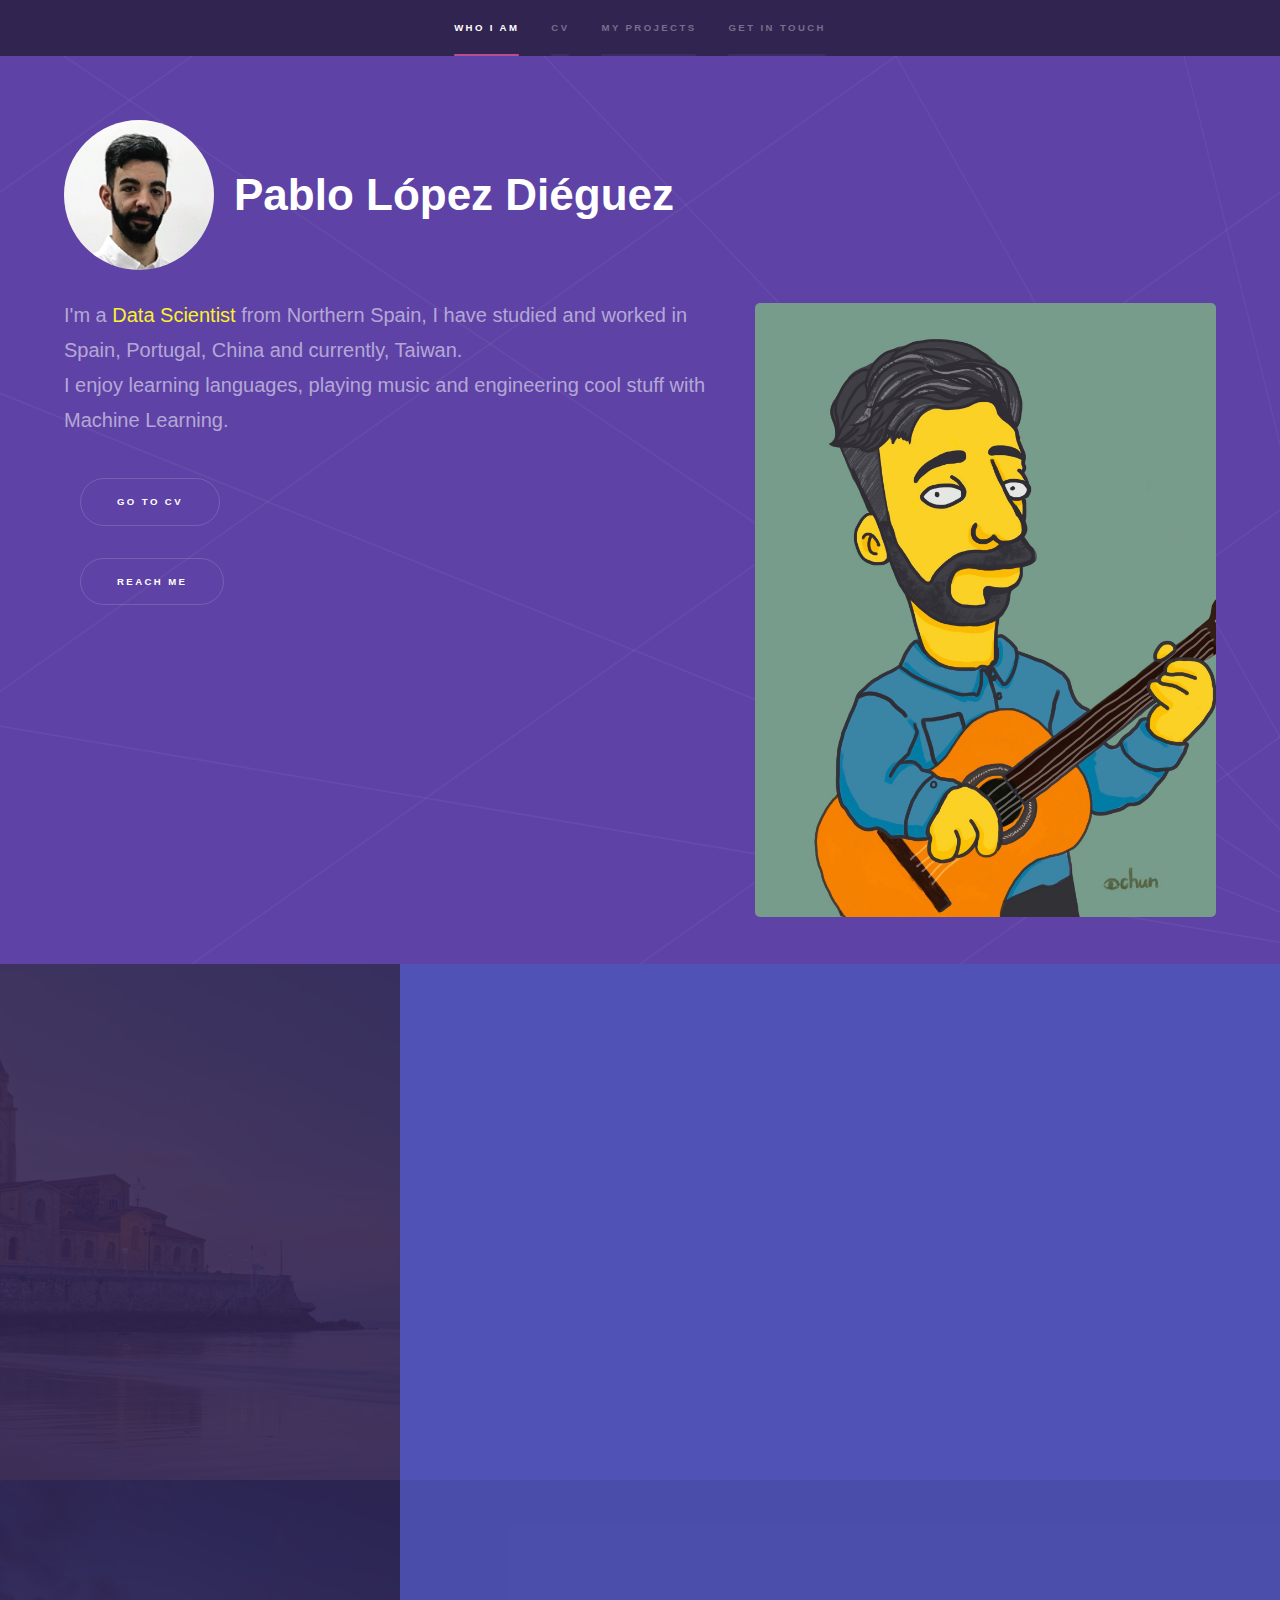
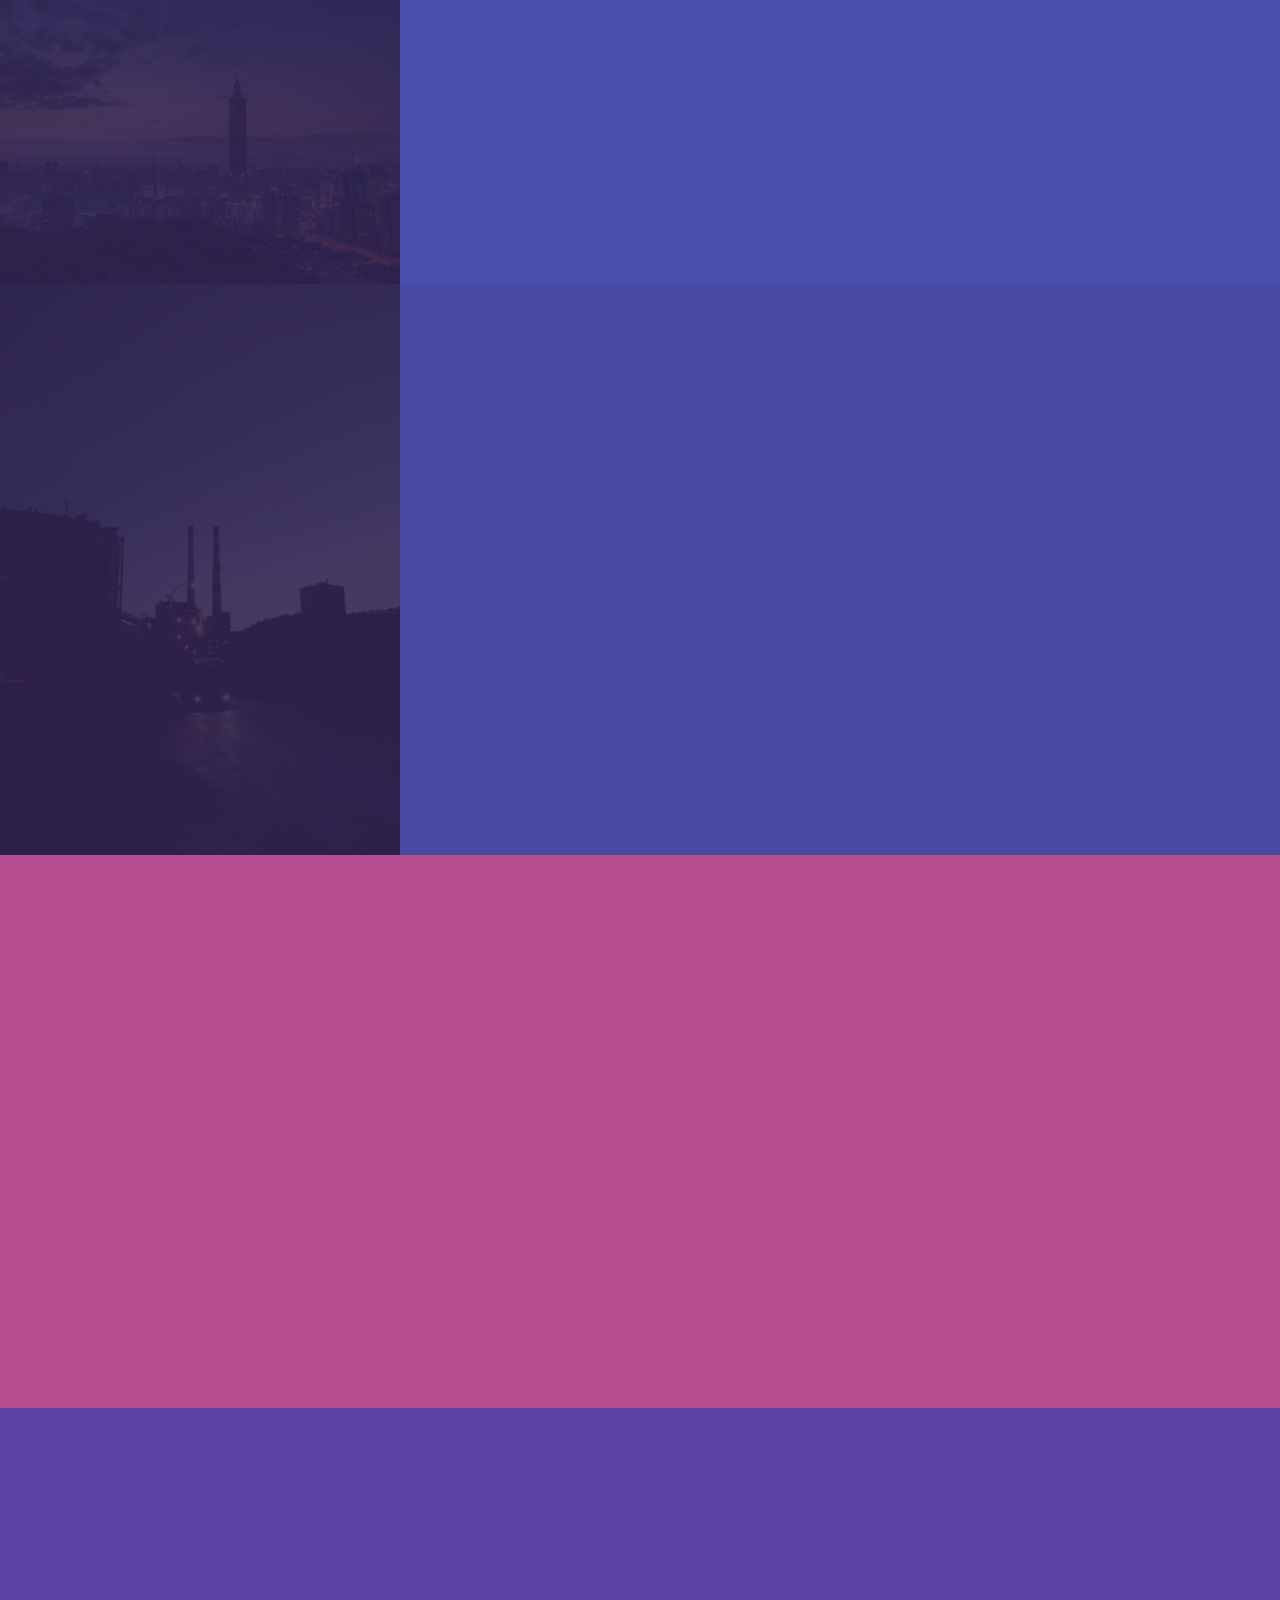
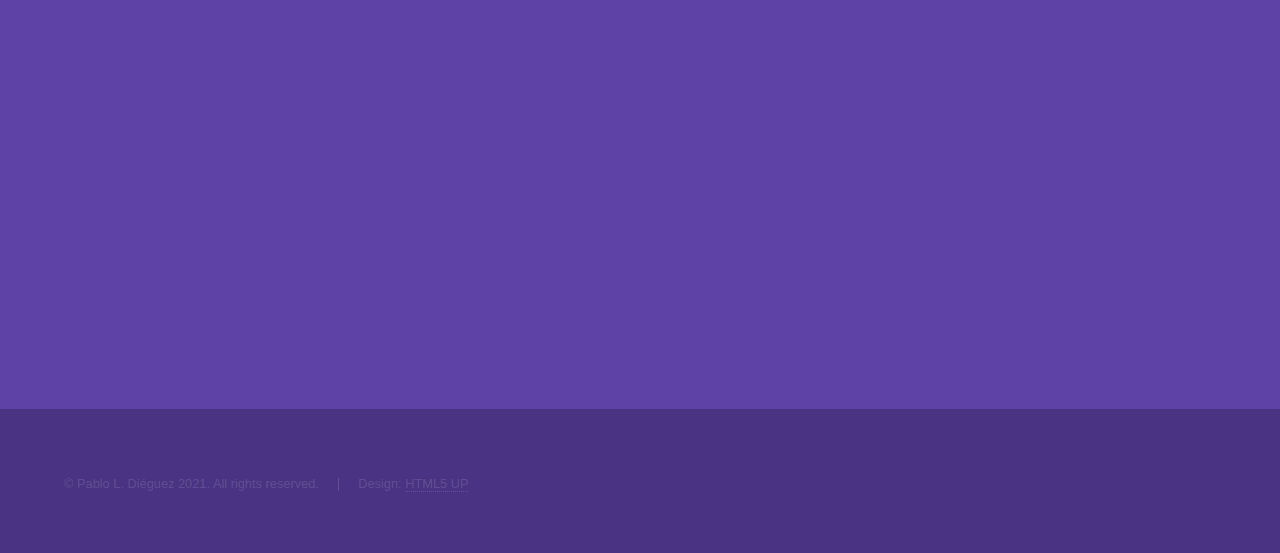
==== index.html @ 10bda2d6 "Add files via upload" ====
<!DOCTYPE HTML>
<!--
	Hyperspace by HTML5 UP
	html5up.net | @ajlkn
	Free for personal and commercial use under the CCA 3.0 license (html5up.net/license)
-->
<html>
	<head>
		<title>Pablo's website</title>
		<meta charset="utf-8" />
		<meta name="viewport" content="width=device-width, initial-scale=1, user-scalable=no" />
		<link rel="stylesheet" href="assets/css/main.css" />
		<noscript><link rel="stylesheet" href="assets/css/noscript.css" /></noscript>
	</head>
	<body class="is-preload">

		<!-- Sidebar -->
			<section id="sidebar">
				<div class="inner">
					<nav>
						<ul>
							<li><a href="#intro">Who I am</a></li>
							<li><a href="#one">CV</a></li>
							<li><a href="#two">My projects</a></li>
							<li><a href="#contactMe">Get in touch</a></li>
						</ul>
					</nav>
				</div>
			</section>

		<!-- Wrapper -->
			<div id="wrapper">

				<!-- Intro -->
					<section id="intro" class="wrapper style1 fullscreen fade-up">
						<div class="inner" vrt>
							<!--<div style="display:flex; align-items: center; justify-content: space-between;"><img class="aligncenter" src="images/profile.png"
	alt="Girl in a jacket" width="100" height="100"><h1 style="margin: 0 20px;">Pablo <br> López Diéguez</h1></div>-->
							<div style="display:flex; border-radius: 50%; align-items: center;">
								<img class="aligncenter" style="border-radius: 50%;" src="images/download.png"
									 alt="Profile photo" width="150" height="150"><h1 style="margin: 0 20px;">Pablo López Diéguez</h1>
							</div><br>
							<p><span class="image right"><img src="images/chun.jpg" alt="" width="290" /></span>I'm a <mark>Data Scientist</mark> from Northern Spain, I have studied and worked in Spain, Portugal, China and currently, Taiwan.<br> I enjoy learning languages, playing music and engineering cool stuff with Machine Learning.</p>
							<ul class="actions">
								<li><a href="#one" class="button scrolly">Go to CV</a></li>
							</ul>
							<ul class="actions">
								<li><a href="#contactMe" class="button scrolly">Reach Me</a></li>
							</ul>
						</div>
					</section>

				<!-- One -->
					<section id="one" class="wrapper style2 spotlights">
						<section>
							<a href="#" class="image"><img src="images/sanlorenzo.jpeg" alt="" data-position="center center" /></a>
							<div class="content">
								<div class="inner">
									<h2>Education</h2>
									<p>2018 - 2020 (Taiwan)<br>
									<a href="http://nthu-en.site.nthu.edu.tw/"
									style="color:rgb(251, 241, 44);">National Tsing Hua University</a>, Master of Science (MSc) in <b>Information Systems - Computer Science</b><br><br>
									2013 - 2018 (Spain)<br>
									<a href="https://www.uniovi.es/en"
									style="color:rgb(251, 241, 44);">University of Oviedo</a>, Bachelor of Science (BSc) in <b>Electronic and Automation Engineering</b><br><br>
									2015 - 2017 (China)<br>
									<a href="http://english.bit.edu.cn/"
									style="color:rgb(251, 241, 44);">Beijing Institute of Technology</a>, <b>Electronic Engineering</b>, Exchange </p>
									<ul class="actions">
										<li><a href="education.html" class="button">Learn more</a></li>
									</ul>
								</div>
							</div>
						</section>
						<section>
							<a href="#" class="image"><img src="images/taipei.jpeg" alt="" data-position="top center" /></a>
							<div class="content">
								<div class="inner">
									<h2>Work Experience</h2>
									<p>2020 - present (Taiwan)<br>
									<a href="https://www.titansoft.com/en"
									style="color:rgb(251, 241, 44);">Titansoft</a>, <b>Data Scientist</b><br><br>
									2019 - 2020 (Taiwan)<br>
									<a href="http://nthu-en.site.nthu.edu.tw/"
									style="color:rgb(251, 241, 44);">National Tsing Hua University</a>, <b>Research Data Scientist</b></p>
									<ul class="actions">
										<li><a href="working.html" class="button">Learn more</a></li>
									</ul>
								</div>
							</div>
						</section>
						<section>
							<a href="#" class="image"><img src="images/abono.jpg" alt="" data-position="25% 25%" /></a>
							<div class="content">
								<div class="inner">
									<h2>Internships</h2>
									<p>2019 · 2 months (Taiwan)<br>
									<a href="https://trinalog.com/"
									style="color:rgb(251, 241, 44);">Trinalog</a>, <b>Software Intern </b><br><br>
									2018 · 5 months (Spain)<br>
									<a href="https://corporate.arcelormittal.com/"
									style="color:rgb(251, 241, 44);">ArcelorMittal</a>, <b>Software Intern </b><br><br>
									2017 · 6 months (Spain)<br>
									<a href="https://www.edp.com/en"
									style="color:rgb(251, 241, 44);">EDP</a>, <b>Electrical Engineering Intern </b><br><br>
									2016 · 6 months (China)<br>
									<a href="https://www.mi.com/global/"
									style="color:rgb(251, 241, 44);">Xiaomi</a>, <b>Software Specialist </b></p>
									<ul class="actions">
										<li><a href="internship.html" class="button">Learn more</a></li>
									</ul>
								</div>
							</div>
						</section>
					</section>

				<!-- Two -->
					<section id="two" class="wrapper style3 fade-up">
						<div class="inner">
							<h2>What I do</h2>
							<p>I am currently a <mark_2>Data Scientist</mark_2> in the AI & ML Department at Titansoft (Taipei), a software company from Singapore.<br>
							Previously, during my studies, I have led <mark_2>Machine Learning research</mark_2> for automatic music composition at the NTHU AI Lab, and
							also participated in several side-projects.<br>
							You can check them out here:</p>
							<div class="features">
								<section>
									<span class="icon solid major fa-laptop-code"></span>
									<h3><a href="https://github.com/pablomp3">ML Projects</a></h3>
									<p>Automatic music composition, fraud detection, etc</p>
								</section>
								<section>
									<span class="icon solid major fa-users"></span>
									<h3><a href="talksandconferences.html">Talks and Conferences</a></h3>
									<p>Titansoft's Tech Days (2021),
									International Conference on Technologies and Applications of AI (2020),
									Australian Conference on HCI (2019)</p>
								</section>
								<!--<section>
									<span class="icon solid major fa-music"></span>
									<h3><a href="https://github.com/pablomp3/ML-interpolation-Master-Thesis">Variational Autoencoders for Polyphonic Music Interpolation</a></h3>
									<p>Research paper based on my Master Thesis, where I proposed a new Machine Learning method for music composition that outperforms the state-of-the-art.
										Published at the 25th <mark_2>International Conference on Technologies and Applications of Artificial Intelligence</mark_2> (TAAI 2020).</p>
								</section>
								<section>
									<span class="icon solid major fa-door-open"></span>
									<h3><a href="https://www.researchgate.net/publication/343178798_MooDoor_An_Interactive_Door_with_Emotion_Display_to_Strengthen_Social_Capital_and_Community_Resilience">
									MooDoor: An Interactive Door with Emotion Display to Strengthen Social Capital and Community Resilience</a></h3>
									<p>I co-authored a paper that was accepted to the 31st <mark_2>Australian Conference on Human-Computer-Interaction</mark_2> (OzCHI'19).</p>
								</section>
								<section>
									<span class="icon solid major fa-guitar"></span>
									<h3><a href="https://www.youtube.com/watch?v=_gIwaO_1uJA&feature=emb_title&ab_channel=Lim%C3%B3nPsicod%C3%A9lico">Sound Processor for Electric Guitar</a></h3>
									<p>My <a href="https://www.researchgate.net/publication/343163713_Sound_Processor_for_Electric_Guitar"
									style="color:rgb(56, 255, 238);">Bachelor in Electronic Engineering Thesis</a>
									consisted on the hardware development of a programmable digital effects pedal for electric guitar,
									based on Digital Signal Processing technology, and integrating the new hardware together with the software from a previous project.</p>
								</section>
								<section>
									<span class="icon solid major fa-money-bill-alt"></span>
									<h3><a href="https://github.com/pablomp3/Credit-payment/blob/master/Credit_payment.ipynb">Credit card payment</a></h3>
									<p>This mini project focus on credit card payment prediction,
									and lead to landing an interview at my current employer.
									</p>
								</section>-->
								<!--<section>
									<span class="icon solid major fa-link"></span>
									<h3>Urna quis bibendum</h3>
									<p>Phasellus convallis elit id ullam corper amet et pulvinar. Duis aliquam turpis mauris, sed ultricies erat dapibus.</p>
								</section>
								<section>
									<span class="icon major fa-gem"></span>
									<h3>Aliquam urna dapibus</h3>
									<p>Phasellus convallis elit id ullam corper amet et pulvinar. Duis aliquam turpis mauris, sed ultricies erat dapibus.</p>
								</section>-->
							</div>
						</div>
					</section>

				<!-- Three -->
					<section id="contactMe" class="wrapper style1 fade-up">
						<div class="inner">
							<h2>Get in touch</h2>
							<p>You can send me an email, check my github and connect me on LinkedIn.</p>
							<ul class="actions fit">
								<li><a href="mailto: pablo@gapp.nthu.edu.tw" class="button primary icon solid fa-envelope-open-text">pablo@gapp.nthu.edu.tw</a></li>
								<li><a href="https://www.linkedin.com/in/pablomp3" class="button icon solid fa-linkedin-in">LinkedIn</a></li>
								<li><a href="https://github.com/pablomp3" class="button icon solid fa-github">GitHub</a></li>
							</ul>

							<div class="split style1">
								<!--<section>
			<form method="post" action="#">
				<div class="fields">
					<div class="field half">
						<label for="name">Name</label>
						<input type="text" name="name" id="name" />
					</div>
					<div class="field half">
						<label for="email">Email</label>
						<input type="text" name="email" id="email" />
					</div>
					<div class="field">
						<label for="message">Message</label>
						<textarea name="message" id="message" rows="5"></textarea>
					</div>
				</div>
				<ul class="actions">
					<li><a href="" class="button submit">Send Message</a></li>
				</ul>
			</form>
		</section>-->
								<section>
									<ul class="contact">
										<!--<li>
					<h3>Address</h3>
					<span>12345 Somewhere Road #654<br />
					Nashville, TN 00000-0000<br />
					USA</span>
				</li>
				<li>
					<h3>Phone</h3>
					<span>(000) 000-0000</span>
				</li>-->
										<li>
											<h3>Email & Social</h3>
											<h3><a href="mailto: pablo@gapp.nthu.edu.tw"> <span class="fas fa-envelope-open-text"></span> pablo@gapp.nthu.edu.tw</a></h3>

											<h1><a href="https://github.com/pablomp3" class="icon brands fa-github"><span class="label">GitHub</span></a></h1>
											<h1><a href="https://www.linkedin.com/in/pablomp3" class="icon brands fa-linkedin-in"><span class="label">LinkedIn</span></a></h1>
											<ul class="icons">
												<!--<li><a href="#" class="icon brands fa-twitter"><span class="label">Twitter</span></a></li>-->
												<!--<li><a href="#" class="icon brands fa-facebook-f"><span class="label">Facebook</span></a></li>-->
												<!--<li><a href="#" class="icon brands fa-instagram"><span class="label">Instagram</span></a></li>-->
												<li><a href="https://www.linkedin.com/in/pablomp3" class="icon brands fa-linkedin-in"><span class="label">LinkedIn</span></a></li>
											</ul>
										</li>
									</ul>
								</section>
							</div>
						</div>
					</section>

			</div>

		<!-- Footer -->
			<footer id="footer" class="wrapper style1-alt">
				<div class="inner">
					<ul class="menu">
						<li>&copy; Pablo L. Diéguez 2021. All rights reserved.</li><li>Design: <a href="http://html5up.net">HTML5 UP</a></li>
					</ul>
				</div>
			</footer>

		<!-- Scripts -->
			<script src="assets/js/jquery.min.js"></script>
			<script src="assets/js/jquery.scrollex.min.js"></script>
			<script src="assets/js/jquery.scrolly.min.js"></script>
			<script src="assets/js/browser.min.js"></script>
			<script src="assets/js/breakpoints.min.js"></script>
			<script src="assets/js/util.js"></script>
			<script src="assets/js/main.js"></script>

	</body>
</html>
---- assets/css/main.css ----
@import url(fontawesome-all.min.css);

/*
	Hyperspace by HTML5 UP
	html5up.net | @ajlkn
	Free for personal and commercial use under the CCA 3.0 license (html5up.net/license)
*/

html, body, div, span, applet, object,
iframe, h1, h2, h3, h4, h5, h6, p, blockquote,
pre, a, abbr, acronym, address, big, cite,
code, del, dfn, em, img, ins, kbd, q, s, samp,
small, strike, strong, sub, sup, tt, var, b,
u, i, center, dl, dt, dd, ol, ul, li, fieldset,
form, label, legend, table, caption, tbody,
tfoot, thead, tr, th, td, article, aside,
canvas, details, embed, figure, figcaption,
footer, header, hgroup, menu, nav, output, ruby,
section, summary, time, mark, audio, video {
	margin: 0;
	padding: 0;
	border: 0;
	font-size: 100%;
	font: inherit;
	vertical-align: baseline;}

article, aside, details, figcaption, figure,
footer, header, hgroup, menu, nav, section {
	display: block;}

body {
	line-height: 1;
}

ol, ul {
	list-style: none;
}

blockquote, q {
	quotes: none;
}

	blockquote:before, blockquote:after, q:before, q:after {
		content: '';
		content: none;
	}

table {
	border-collapse: collapse;
	border-spacing: 0;
}

body {
	-webkit-text-size-adjust: none;
}

mark {
	background-color: transparent;
	color:rgb(251, 241, 44);/* inherit; */
}

mark_2 {
	background-color: transparent;
	color:rgb(102, 14, 70);/* inherit; */
	font-weight: 600;
}

input::-moz-focus-inner {
	border: 0;
	padding: 0;
}

input, select, textarea {
	-moz-appearance: none;
	-webkit-appearance: none;
	-ms-appearance: none;
	appearance: none;
}

/* Basic */

	@-ms-viewport {
		width: device-width;
	}

	body {
		-ms-overflow-style: scrollbar;
	}

	@media screen and (max-width: 480px) {

		html, body {
			min-width: 320px;
		}

	}

	html {
		box-sizing: border-box;
	}

	*, *:before, *:after {
		box-sizing: inherit;
	}

	body {
		background: #312450;
	}

		body.is-preload *, body.is-preload *:before, body.is-preload *:after {
			-moz-animation: none !important;
			-webkit-animation: none !important;
			-ms-animation: none !important;
			animation: none !important;
			-moz-transition: none !important;
			-webkit-transition: none !important;
			-ms-transition: none !important;
			transition: none !important;
		}

/* Type */

	body, input, select, textarea {
		color: rgba(255, 255, 255, 0.55);
		font-family: Arial, Helvetica, sans-serif;
		font-size: 16.5pt;
		font-weight: normal;
		line-height: 1.75;
	}

		@media screen and (max-width: 1680px) {

			body, input, select, textarea {
				font-size: 13pt;
			}

		}

		@media screen and (max-width: 1280px) {

			body, input, select, textarea {
				font-size: 12pt;
			}

		}

		@media screen and (max-width: 360px) {

			body, input, select, textarea {
				font-size: 11pt;
			}

		}

	a {
		-moz-transition: color 0.2s ease, border-bottom-color 0.2s ease;
		-webkit-transition: color 0.2s ease, border-bottom-color 0.2s ease;
		-ms-transition: color 0.2s ease, border-bottom-color 0.2s ease;
		transition: color 0.2s ease, border-bottom-color 0.2s ease;
		border-bottom: dotted 1px rgba(255, 255, 255, 0.35);
		color: inherit;
		text-decoration: none;
	}

		a:hover {
			border-bottom-color: transparent;
			color: #ffffff;
		}

	strong, b {
		color: #ffffff;
		font-weight: bold;
	}

	em, i {
		font-style: italic;
	}

	p {
		margin: 0 0 2em 0;
	}

	h1, h2, h3, h4, h5, h6 {
		color: #ffffff;
		font-weight: bold;
		line-height: 1.5;
		margin: 0 0 0.5em 0;
	}

		h1 a, h2 a, h3 a, h4 a, h5 a, h6 a {
			color: inherit;
			text-decoration: none;
		}

	h1 {
		font-size: 2.75em;
	}

		h1.major {
			margin: 0 0 1.3em 0;
			position: relative;
			padding-bottom: 0.35em;
		}

			h1.major:after {
				background-image: -moz-linear-gradient(to right, #5e42a6, #b74e91);
				background-image: -webkit-linear-gradient(to right, #5e42a6, #b74e91);
				background-image: -ms-linear-gradient(to right, #5e42a6, #b74e91);
				background-image: linear-gradient(to right, #5e42a6, #b74e91);
				-moz-transition: max-width 0.2s ease;
				-webkit-transition: max-width 0.2s ease;
				-ms-transition: max-width 0.2s ease;
				transition: max-width 0.2s ease;
				border-radius: 0.2em;
				bottom: 0;
				content: '';
				height: 0.05em;
				position: absolute;
				right: 0;
				width: 100%;
			}

	h2 {
		font-size: 1.75em;
	}

	h3 {
		font-size: 1.1em;
	}

	h4 {
		font-size: 1em;
	}

	h5 {
		font-size: 0.8em;
	}

	h6 {
		font-size: 0.6em;
	}

	@media screen and (max-width: 736px) {

		h1 {
			font-size: 2em;
		}

		h2 {
			font-size: 1.25em;
		}

		h3 {
			font-size: 1em;
		}

		h4 {
			font-size: 0.8em;
		}

		h5 {
			font-size: 0.6em;
		}

		h6 {
			font-size: 0.6em;
		}

	}

	sub {
		font-size: 0.8em;
		position: relative;
		top: 0.5em;
	}

	sup {
		font-size: 0.8em;
		position: relative;
		top: -0.5em;
	}

	blockquote {
		border-left: solid 4px rgba(255, 255, 255, 0.15);
		font-style: italic;
		margin: 0 0 2em 0;
		padding: 0.5em 0 0.5em 2em;
	}

	code {
		background: rgba(255, 255, 255, 0.05);
		border-radius: 0.25em;
		border: solid 1px rgba(255, 255, 255, 0.15);
		font-family: "Courier New", monospace;
		font-size: 0.9em;
		margin: 0 0.25em;
		padding: 0.25em 0.65em;
	}

	pre {
		-webkit-overflow-scrolling: touch;
		font-family: "Courier New", monospace;
		font-size: 0.9em;
		margin: 0 0 2em 0;
	}

		pre code {
			display: block;
			line-height: 1.75em;
			padding: 1em 1.5em;
			overflow-x: auto;
		}

	hr {
		border: 0;
		border-bottom: solid 1px rgba(255, 255, 255, 0.15);
		margin: 2em 0;
	}

		hr.major {
			margin: 3em 0;
		}

	.align-left {
		text-align: left;
	}

	.align-center {
		text-align: center;
	}

	.align-right {
		text-align: right;
	}

/* Row */

	.row {
		display: flex;
		flex-wrap: wrap;
		box-sizing: border-box;
		align-items: stretch;
	}

		.row > * {
			box-sizing: border-box;
		}

		.row.gtr-uniform > * > :last-child {
			margin-bottom: 0;
		}

		.row.aln-left {
			justify-content: flex-start;
		}

		.row.aln-center {
			justify-content: center;
		}

		.row.aln-right {
			justify-content: flex-end;
		}

		.row.aln-top {
			align-items: flex-start;
		}

		.row.aln-middle {
			align-items: center;
		}

		.row.aln-bottom {
			align-items: flex-end;
		}

		.row > .imp {
			order: -1;
		}

		.row > .col-1 {
			width: 8.33333%;
		}

		.row > .off-1 {
			margin-left: 8.33333%;
		}

		.row > .col-2 {
			width: 16.66667%;
		}

		.row > .off-2 {
			margin-left: 16.66667%;
		}

		.row > .col-3 {
			width: 25%;
		}

		.row > .off-3 {
			margin-left: 25%;
		}

		.row > .col-4 {
			width: 33.33333%;
		}

		.row > .off-4 {
			margin-left: 33.33333%;
		}

		.row > .col-5 {
			width: 41.66667%;
		}

		.row > .off-5 {
			margin-left: 41.66667%;
		}

		.row > .col-6 {
			width: 50%;
		}

		.row > .off-6 {
			margin-left: 50%;
		}

		.row > .col-7 {
			width: 58.33333%;
		}

		.row > .off-7 {
			margin-left: 58.33333%;
		}

		.row > .col-8 {
			width: 66.66667%;
		}

		.row > .off-8 {
			margin-left: 66.66667%;
		}

		.row > .col-9 {
			width: 75%;
		}

		.row > .off-9 {
			margin-left: 75%;
		}

		.row > .col-10 {
			width: 83.33333%;
		}

		.row > .off-10 {
			margin-left: 83.33333%;
		}

		.row > .col-11 {
			width: 91.66667%;
		}

		.row > .off-11 {
			margin-left: 91.66667%;
		}

		.row > .col-12 {
			width: 100%;
		}

		.row > .off-12 {
			margin-left: 100%;
		}

		.row.gtr-0 {
			margin-top: 0;
			margin-left: 0em;
		}

			.row.gtr-0 > * {
				padding: 0 0 0 0em;
			}

			.row.gtr-0.gtr-uniform {
				margin-top: 0em;
			}

				.row.gtr-0.gtr-uniform > * {
					padding-top: 0em;
				}

		.row.gtr-25 {
			margin-top: 0;
			margin-left: -0.375em;
		}

			.row.gtr-25 > * {
				padding: 0 0 0 0.375em;
			}

			.row.gtr-25.gtr-uniform {
				margin-top: -0.375em;
			}

				.row.gtr-25.gtr-uniform > * {
					padding-top: 0.375em;
				}

		.row.gtr-50 {
			margin-top: 0;
			margin-left: -0.75em;
		}

			.row.gtr-50 > * {
				padding: 0 0 0 0.75em;
			}

			.row.gtr-50.gtr-uniform {
				margin-top: -0.75em;
			}

				.row.gtr-50.gtr-uniform > * {
					padding-top: 0.75em;
				}

		.row {
			margin-top: 0;
			margin-left: -1.5em;
		}

			.row > * {
				padding: 0 0 0 1.5em;
			}

			.row.gtr-uniform {
				margin-top: -1.5em;
			}

				.row.gtr-uniform > * {
					padding-top: 1.5em;
				}

		.row.gtr-150 {
			margin-top: 0;
			margin-left: -2.25em;
		}

			.row.gtr-150 > * {
				padding: 0 0 0 2.25em;
			}

			.row.gtr-150.gtr-uniform {
				margin-top: -2.25em;
			}

				.row.gtr-150.gtr-uniform > * {
					padding-top: 2.25em;
				}

		.row.gtr-200 {
			margin-top: 0;
			margin-left: -3em;
		}

			.row.gtr-200 > * {
				padding: 0 0 0 3em;
			}

			.row.gtr-200.gtr-uniform {
				margin-top: -3em;
			}

				.row.gtr-200.gtr-uniform > * {
					padding-top: 3em;
				}

		@media screen and (max-width: 1680px) {

			.row {
				display: flex;
				flex-wrap: wrap;
				box-sizing: border-box;
				align-items: stretch;
			}

				.row > * {
					box-sizing: border-box;
				}

				.row.gtr-uniform > * > :last-child {
					margin-bottom: 0;
				}

				.row.aln-left {
					justify-content: flex-start;
				}

				.row.aln-center {
					justify-content: center;
				}

				.row.aln-right {
					justify-content: flex-end;
				}

				.row.aln-top {
					align-items: flex-start;
				}

				.row.aln-middle {
					align-items: center;
				}

				.row.aln-bottom {
					align-items: flex-end;
				}

				.row > .imp-xlarge {
					order: -1;
				}

				.row > .col-1-xlarge {
					width: 8.33333%;
				}

				.row > .off-1-xlarge {
					margin-left: 8.33333%;
				}

				.row > .col-2-xlarge {
					width: 16.66667%;
				}

				.row > .off-2-xlarge {
					margin-left: 16.66667%;
				}

				.row > .col-3-xlarge {
					width: 25%;
				}

				.row > .off-3-xlarge {
					margin-left: 25%;
				}

				.row > .col-4-xlarge {
					width: 33.33333%;
				}

				.row > .off-4-xlarge {
					margin-left: 33.33333%;
				}

				.row > .col-5-xlarge {
					width: 41.66667%;
				}

				.row > .off-5-xlarge {
					margin-left: 41.66667%;
				}

				.row > .col-6-xlarge {
					width: 50%;
				}

				.row > .off-6-xlarge {
					margin-left: 50%;
				}

				.row > .col-7-xlarge {
					width: 58.33333%;
				}

				.row > .off-7-xlarge {
					margin-left: 58.33333%;
				}

				.row > .col-8-xlarge {
					width: 66.66667%;
				}

				.row > .off-8-xlarge {
					margin-left: 66.66667%;
				}

				.row > .col-9-xlarge {
					width: 75%;
				}

				.row > .off-9-xlarge {
					margin-left: 75%;
				}

				.row > .col-10-xlarge {
					width: 83.33333%;
				}

				.row > .off-10-xlarge {
					margin-left: 83.33333%;
				}

				.row > .col-11-xlarge {
					width: 91.66667%;
				}

				.row > .off-11-xlarge {
					margin-left: 91.66667%;
				}

				.row > .col-12-xlarge {
					width: 100%;
				}

				.row > .off-12-xlarge {
					margin-left: 100%;
				}

				.row.gtr-0 {
					margin-top: 0;
					margin-left: 0em;
				}

					.row.gtr-0 > * {
						padding: 0 0 0 0em;
					}

					.row.gtr-0.gtr-uniform {
						margin-top: 0em;
					}

						.row.gtr-0.gtr-uniform > * {
							padding-top: 0em;
						}

				.row.gtr-25 {
					margin-top: 0;
					margin-left: -0.375em;
				}

					.row.gtr-25 > * {
						padding: 0 0 0 0.375em;
					}

					.row.gtr-25.gtr-uniform {
						margin-top: -0.375em;
					}

						.row.gtr-25.gtr-uniform > * {
							padding-top: 0.375em;
						}

				.row.gtr-50 {
					margin-top: 0;
					margin-left: -0.75em;
				}

					.row.gtr-50 > * {
						padding: 0 0 0 0.75em;
					}

					.row.gtr-50.gtr-uniform {
						margin-top: -0.75em;
					}

						.row.gtr-50.gtr-uniform > * {
							padding-top: 0.75em;
						}

				.row {
					margin-top: 0;
					margin-left: -1.5em;
				}

					.row > * {
						padding: 0 0 0 1.5em;
					}

					.row.gtr-uniform {
						margin-top: -1.5em;
					}

						.row.gtr-uniform > * {
							padding-top: 1.5em;
						}

				.row.gtr-150 {
					margin-top: 0;
					margin-left: -2.25em;
				}

					.row.gtr-150 > * {
						padding: 0 0 0 2.25em;
					}

					.row.gtr-150.gtr-uniform {
						margin-top: -2.25em;
					}

						.row.gtr-150.gtr-uniform > * {
							padding-top: 2.25em;
						}

				.row.gtr-200 {
					margin-top: 0;
					margin-left: -3em;
				}

					.row.gtr-200 > * {
						padding: 0 0 0 3em;
					}

					.row.gtr-200.gtr-uniform {
						margin-top: -3em;
					}

						.row.gtr-200.gtr-uniform > * {
							padding-top: 3em;
						}

		}

		@media screen and (max-width: 1280px) {

			.row {
				display: flex;
				flex-wrap: wrap;
				box-sizing: border-box;
				align-items: stretch;
			}

				.row > * {
					box-sizing: border-box;
				}

				.row.gtr-uniform > * > :last-child {
					margin-bottom: 0;
				}

				.row.aln-left {
					justify-content: flex-start;
				}

				.row.aln-center {
					justify-content: center;
				}

				.row.aln-right {
					justify-content: flex-end;
				}

				.row.aln-top {
					align-items: flex-start;
				}

				.row.aln-middle {
					align-items: center;
				}

				.row.aln-bottom {
					align-items: flex-end;
				}

				.row > .imp-large {
					order: -1;
				}

				.row > .col-1-large {
					width: 8.33333%;
				}

				.row > .off-1-large {
					margin-left: 8.33333%;
				}

				.row > .col-2-large {
					width: 16.66667%;
				}

				.row > .off-2-large {
					margin-left: 16.66667%;
				}

				.row > .col-3-large {
					width: 25%;
				}

				.row > .off-3-large {
					margin-left: 25%;
				}

				.row > .col-4-large {
					width: 33.33333%;
				}

				.row > .off-4-large {
					margin-left: 33.33333%;
				}

				.row > .col-5-large {
					width: 41.66667%;
				}

				.row > .off-5-large {
					margin-left: 41.66667%;
				}

				.row > .col-6-large {
					width: 50%;
				}

				.row > .off-6-large {
					margin-left: 50%;
				}

				.row > .col-7-large {
					width: 58.33333%;
				}

				.row > .off-7-large {
					margin-left: 58.33333%;
				}

				.row > .col-8-large {
					width: 66.66667%;
				}

				.row > .off-8-large {
					margin-left: 66.66667%;
				}

				.row > .col-9-large {
					width: 75%;
				}

				.row > .off-9-large {
					margin-left: 75%;
				}

				.row > .col-10-large {
					width: 83.33333%;
				}

				.row > .off-10-large {
					margin-left: 83.33333%;
				}

				.row > .col-11-large {
					width: 91.66667%;
				}

				.row > .off-11-large {
					margin-left: 91.66667%;
				}

				.row > .col-12-large {
					width: 100%;
				}

				.row > .off-12-large {
					margin-left: 100%;
				}

				.row.gtr-0 {
					margin-top: 0;
					margin-left: 0em;
				}

					.row.gtr-0 > * {
						padding: 0 0 0 0em;
					}

					.row.gtr-0.gtr-uniform {
						margin-top: 0em;
					}

						.row.gtr-0.gtr-uniform > * {
							padding-top: 0em;
						}

				.row.gtr-25 {
					margin-top: 0;
					margin-left: -0.375em;
				}

					.row.gtr-25 > * {
						padding: 0 0 0 0.375em;
					}

					.row.gtr-25.gtr-uniform {
						margin-top: -0.375em;
					}

						.row.gtr-25.gtr-uniform > * {
							padding-top: 0.375em;
						}

				.row.gtr-50 {
					margin-top: 0;
					margin-left: -0.75em;
				}

					.row.gtr-50 > * {
						padding: 0 0 0 0.75em;
					}

					.row.gtr-50.gtr-uniform {
						margin-top: -0.75em;
					}

						.row.gtr-50.gtr-uniform > * {
							padding-top: 0.75em;
						}

				.row {
					margin-top: 0;
					margin-left: -1.5em;
				}

					.row > * {
						padding: 0 0 0 1.5em;
					}

					.row.gtr-uniform {
						margin-top: -1.5em;
					}

						.row.gtr-uniform > * {
							padding-top: 1.5em;
						}

				.row.gtr-150 {
					margin-top: 0;
					margin-left: -2.25em;
				}

					.row.gtr-150 > * {
						padding: 0 0 0 2.25em;
					}

					.row.gtr-150.gtr-uniform {
						margin-top: -2.25em;
					}

						.row.gtr-150.gtr-uniform > * {
							padding-top: 2.25em;
						}

				.row.gtr-200 {
					margin-top: 0;
					margin-left: -3em;
				}

					.row.gtr-200 > * {
						padding: 0 0 0 3em;
					}

					.row.gtr-200.gtr-uniform {
						margin-top: -3em;
					}

						.row.gtr-200.gtr-uniform > * {
							padding-top: 3em;
						}

		}

		@media screen and (max-width: 980px) {

			.row {
				display: flex;
				flex-wrap: wrap;
				box-sizing: border-box;
				align-items: stretch;
			}

				.row > * {
					box-sizing: border-box;
				}

				.row.gtr-uniform > * > :last-child {
					margin-bottom: 0;
				}

				.row.aln-left {
					justify-content: flex-start;
				}

				.row.aln-center {
					justify-content: center;
				}

				.row.aln-right {
					justify-content: flex-end;
				}

				.row.aln-top {
					align-items: flex-start;
				}

				.row.aln-middle {
					align-items: center;
				}

				.row.aln-bottom {
					align-items: flex-end;
				}

				.row > .imp-medium {
					order: -1;
				}

				.row > .col-1-medium {
					width: 8.33333%;
				}

				.row > .off-1-medium {
					margin-left: 8.33333%;
				}

				.row > .col-2-medium {
					width: 16.66667%;
				}

				.row > .off-2-medium {
					margin-left: 16.66667%;
				}

				.row > .col-3-medium {
					width: 25%;
				}

				.row > .off-3-medium {
					margin-left: 25%;
				}

				.row > .col-4-medium {
					width: 33.33333%;
				}

				.row > .off-4-medium {
					margin-left: 33.33333%;
				}

				.row > .col-5-medium {
					width: 41.66667%;
				}

				.row > .off-5-medium {
					margin-left: 41.66667%;
				}

				.row > .col-6-medium {
					width: 50%;
				}

				.row > .off-6-medium {
					margin-left: 50%;
				}

				.row > .col-7-medium {
					width: 58.33333%;
				}

				.row > .off-7-medium {
					margin-left: 58.33333%;
				}

				.row > .col-8-medium {
					width: 66.66667%;
				}

				.row > .off-8-medium {
					margin-left: 66.66667%;
				}

				.row > .col-9-medium {
					width: 75%;
				}

				.row > .off-9-medium {
					margin-left: 75%;
				}

				.row > .col-10-medium {
					width: 83.33333%;
				}

				.row > .off-10-medium {
					margin-left: 83.33333%;
				}

				.row > .col-11-medium {
					width: 91.66667%;
				}

				.row > .off-11-medium {
					margin-left: 91.66667%;
				}

				.row > .col-12-medium {
					width: 100%;
				}

				.row > .off-12-medium {
					margin-left: 100%;
				}

				.row.gtr-0 {
					margin-top: 0;
					margin-left: 0em;
				}

					.row.gtr-0 > * {
						padding: 0 0 0 0em;
					}

					.row.gtr-0.gtr-uniform {
						margin-top: 0em;
					}

						.row.gtr-0.gtr-uniform > * {
							padding-top: 0em;
						}

				.row.gtr-25 {
					margin-top: 0;
					margin-left: -0.375em;
				}

					.row.gtr-25 > * {
						padding: 0 0 0 0.375em;
					}

					.row.gtr-25.gtr-uniform {
						margin-top: -0.375em;
					}

						.row.gtr-25.gtr-uniform > * {
							padding-top: 0.375em;
						}

				.row.gtr-50 {
					margin-top: 0;
					margin-left: -0.75em;
				}

					.row.gtr-50 > * {
						padding: 0 0 0 0.75em;
					}

					.row.gtr-50.gtr-uniform {
						margin-top: -0.75em;
					}

						.row.gtr-50.gtr-uniform > * {
							padding-top: 0.75em;
						}

				.row {
					margin-top: 0;
					margin-left: -1.5em;
				}

					.row > * {
						padding: 0 0 0 1.5em;
					}

					.row.gtr-uniform {
						margin-top: -1.5em;
					}

						.row.gtr-uniform > * {
							padding-top: 1.5em;
						}

				.row.gtr-150 {
					margin-top: 0;
					margin-left: -2.25em;
				}

					.row.gtr-150 > * {
						padding: 0 0 0 2.25em;
					}

					.row.gtr-150.gtr-uniform {
						margin-top: -2.25em;
					}

						.row.gtr-150.gtr-uniform > * {
							padding-top: 2.25em;
						}

				.row.gtr-200 {
					margin-top: 0;
					margin-left: -3em;
				}

					.row.gtr-200 > * {
						padding: 0 0 0 3em;
					}

					.row.gtr-200.gtr-uniform {
						margin-top: -3em;
					}

						.row.gtr-200.gtr-uniform > * {
							padding-top: 3em;
						}

		}

		@media screen and (max-width: 736px) {

			.row {
				display: flex;
				flex-wrap: wrap;
				box-sizing: border-box;
				align-items: stretch;
			}

				.row > * {
					box-sizing: border-box;
				}

				.row.gtr-uniform > * > :last-child {
					margin-bottom: 0;
				}

				.row.aln-left {
					justify-content: flex-start;
				}

				.row.aln-center {
					justify-content: center;
				}

				.row.aln-right {
					justify-content: flex-end;
				}

				.row.aln-top {
					align-items: flex-start;
				}

				.row.aln-middle {
					align-items: center;
				}

				.row.aln-bottom {
					align-items: flex-end;
				}

				.row > .imp-small {
					order: -1;
				}

				.row > .col-1-small {
					width: 8.33333%;
				}

				.row > .off-1-small {
					margin-left: 8.33333%;
				}

				.row > .col-2-small {
					width: 16.66667%;
				}

				.row > .off-2-small {
					margin-left: 16.66667%;
				}

				.row > .col-3-small {
					width: 25%;
				}

				.row > .off-3-small {
					margin-left: 25%;
				}

				.row > .col-4-small {
					width: 33.33333%;
				}

				.row > .off-4-small {
					margin-left: 33.33333%;
				}

				.row > .col-5-small {
					width: 41.66667%;
				}

				.row > .off-5-small {
					margin-left: 41.66667%;
				}

				.row > .col-6-small {
					width: 50%;
				}

				.row > .off-6-small {
					margin-left: 50%;
				}

				.row > .col-7-small {
					width: 58.33333%;
				}

				.row > .off-7-small {
					margin-left: 58.33333%;
				}

				.row > .col-8-small {
					width: 66.66667%;
				}

				.row > .off-8-small {
					margin-left: 66.66667%;
				}

				.row > .col-9-small {
					width: 75%;
				}

				.row > .off-9-small {
					margin-left: 75%;
				}

				.row > .col-10-small {
					width: 83.33333%;
				}

				.row > .off-10-small {
					margin-left: 83.33333%;
				}

				.row > .col-11-small {
					width: 91.66667%;
				}

				.row > .off-11-small {
					margin-left: 91.66667%;
				}

				.row > .col-12-small {
					width: 100%;
				}

				.row > .off-12-small {
					margin-left: 100%;
				}

				.row.gtr-0 {
					margin-top: 0;
					margin-left: 0em;
				}

					.row.gtr-0 > * {
						padding: 0 0 0 0em;
					}

					.row.gtr-0.gtr-uniform {
						margin-top: 0em;
					}

						.row.gtr-0.gtr-uniform > * {
							padding-top: 0em;
						}

				.row.gtr-25 {
					margin-top: 0;
					margin-left: -0.375em;
				}

					.row.gtr-25 > * {
						padding: 0 0 0 0.375em;
					}

					.row.gtr-25.gtr-uniform {
						margin-top: -0.375em;
					}

						.row.gtr-25.gtr-uniform > * {
							padding-top: 0.375em;
						}

				.row.gtr-50 {
					margin-top: 0;
					margin-left: -0.75em;
				}

					.row.gtr-50 > * {
						padding: 0 0 0 0.75em;
					}

					.row.gtr-50.gtr-uniform {
						margin-top: -0.75em;
					}

						.row.gtr-50.gtr-uniform > * {
							padding-top: 0.75em;
						}

				.row {
					margin-top: 0;
					margin-left: -1.5em;
				}

					.row > * {
						padding: 0 0 0 1.5em;
					}

					.row.gtr-uniform {
						margin-top: -1.5em;
					}

						.row.gtr-uniform > * {
							padding-top: 1.5em;
						}

				.row.gtr-150 {
					margin-top: 0;
					margin-left: -2.25em;
				}

					.row.gtr-150 > * {
						padding: 0 0 0 2.25em;
					}

					.row.gtr-150.gtr-uniform {
						margin-top: -2.25em;
					}

						.row.gtr-150.gtr-uniform > * {
							padding-top: 2.25em;
						}

				.row.gtr-200 {
					margin-top: 0;
					margin-left: -3em;
				}

					.row.gtr-200 > * {
						padding: 0 0 0 3em;
					}

					.row.gtr-200.gtr-uniform {
						margin-top: -3em;
					}

						.row.gtr-200.gtr-uniform > * {
							padding-top: 3em;
						}

		}

		@media screen and (max-width: 480px) {

			.row {
				display: flex;
				flex-wrap: wrap;
				box-sizing: border-box;
				align-items: stretch;
			}

				.row > * {
					box-sizing: border-box;
				}

				.row.gtr-uniform > * > :last-child {
					margin-bottom: 0;
				}

				.row.aln-left {
					justify-content: flex-start;
				}

				.row.aln-center {
					justify-content: center;
				}

				.row.aln-right {
					justify-content: flex-end;
				}

				.row.aln-top {
					align-items: flex-start;
				}

				.row.aln-middle {
					align-items: center;
				}

				.row.aln-bottom {
					align-items: flex-end;
				}

				.row > .imp-xsmall {
					order: -1;
				}

				.row > .col-1-xsmall {
					width: 8.33333%;
				}

				.row > .off-1-xsmall {
					margin-left: 8.33333%;
				}

				.row > .col-2-xsmall {
					width: 16.66667%;
				}

				.row > .off-2-xsmall {
					margin-left: 16.66667%;
				}

				.row > .col-3-xsmall {
					width: 25%;
				}

				.row > .off-3-xsmall {
					margin-left: 25%;
				}

				.row > .col-4-xsmall {
					width: 33.33333%;
				}

				.row > .off-4-xsmall {
					margin-left: 33.33333%;
				}

				.row > .col-5-xsmall {
					width: 41.66667%;
				}

				.row > .off-5-xsmall {
					margin-left: 41.66667%;
				}

				.row > .col-6-xsmall {
					width: 50%;
				}

				.row > .off-6-xsmall {
					margin-left: 50%;
				}

				.row > .col-7-xsmall {
					width: 58.33333%;
				}

				.row > .off-7-xsmall {
					margin-left: 58.33333%;
				}

				.row > .col-8-xsmall {
					width: 66.66667%;
				}

				.row > .off-8-xsmall {
					margin-left: 66.66667%;
				}

				.row > .col-9-xsmall {
					width: 75%;
				}

				.row > .off-9-xsmall {
					margin-left: 75%;
				}

				.row > .col-10-xsmall {
					width: 83.33333%;
				}

				.row > .off-10-xsmall {
					margin-left: 83.33333%;
				}

				.row > .col-11-xsmall {
					width: 91.66667%;
				}

				.row > .off-11-xsmall {
					margin-left: 91.66667%;
				}

				.row > .col-12-xsmall {
					width: 100%;
				}

				.row > .off-12-xsmall {
					margin-left: 100%;
				}

				.row.gtr-0 {
					margin-top: 0;
					margin-left: 0em;
				}

					.row.gtr-0 > * {
						padding: 0 0 0 0em;
					}

					.row.gtr-0.gtr-uniform {
						margin-top: 0em;
					}

						.row.gtr-0.gtr-uniform > * {
							padding-top: 0em;
						}

				.row.gtr-25 {
					margin-top: 0;
					margin-left: -0.375em;
				}

					.row.gtr-25 > * {
						padding: 0 0 0 0.375em;
					}

					.row.gtr-25.gtr-uniform {
						margin-top: -0.375em;
					}

						.row.gtr-25.gtr-uniform > * {
							padding-top: 0.375em;
						}

				.row.gtr-50 {
					margin-top: 0;
					margin-left: -0.75em;
				}

					.row.gtr-50 > * {
						padding: 0 0 0 0.75em;
					}

					.row.gtr-50.gtr-uniform {
						margin-top: -0.75em;
					}

						.row.gtr-50.gtr-uniform > * {
							padding-top: 0.75em;
						}

				.row {
					margin-top: 0;
					margin-left: -1.5em;
				}

					.row > * {
						padding: 0 0 0 1.5em;
					}

					.row.gtr-uniform {
						margin-top: -1.5em;
					}

						.row.gtr-uniform > * {
							padding-top: 1.5em;
						}

				.row.gtr-150 {
					margin-top: 0;
					margin-left: -2.25em;
				}

					.row.gtr-150 > * {
						padding: 0 0 0 2.25em;
					}

					.row.gtr-150.gtr-uniform {
						margin-top: -2.25em;
					}

						.row.gtr-150.gtr-uniform > * {
							padding-top: 2.25em;
						}

				.row.gtr-200 {
					margin-top: 0;
					margin-left: -3em;
				}

					.row.gtr-200 > * {
						padding: 0 0 0 3em;
					}

					.row.gtr-200.gtr-uniform {
						margin-top: -3em;
					}

						.row.gtr-200.gtr-uniform > * {
							padding-top: 3em;
						}

		}

/* Box */

	.box {
		border-radius: 0.25em;
		border: solid 1px rgba(255, 255, 255, 0.15);
		margin-bottom: 2em;
		padding: 1.5em;
	}

		.box > :last-child,
		.box > :last-child > :last-child,
		.box > :last-child > :last-child > :last-child {
			margin-bottom: 0;
		}

		.box.alt {
			border: 0;
			border-radius: 0;
			padding: 0;
		}

/* Button */

	input[type="submit"],
	input[type="reset"],
	input[type="button"],
	button,
	.button {
		-moz-appearance: none;
		-webkit-appearance: none;
		-ms-appearance: none;
		appearance: none;
		-moz-transition: border-color 0.2s ease;
		-webkit-transition: border-color 0.2s ease;
		-ms-transition: border-color 0.2s ease;
		transition: border-color 0.2s ease;
		background-color: transparent;
		border: solid 1px !important;
		border-color: rgba(255, 255, 255, 0.15) !important;
		border-radius: 3em;
		color: #ffffff !important;
		cursor: pointer;
		display: inline-block;
		font-size: 0.6em;
		font-weight: bold;
		height: calc(4.75em + 2px);
		letter-spacing: 0.25em;
		line-height: 4.75em;
		outline: 0;
		padding: 0 3.75em;
		position: relative;
		text-align: center;
		text-decoration: none;
		text-transform: uppercase;
		white-space: nowrap;
	}

		input[type="submit"]:after,
		input[type="reset"]:after,
		input[type="button"]:after,
		button:after,
		.button:after {
			-moz-transform: scale(0.25);
			-webkit-transform: scale(0.25);
			-ms-transform: scale(0.25);
			transform: scale(0.25);
			pointer-events: none;
			-moz-transition: opacity 0.2s ease, -moz-transform 0.2s ease;
			-webkit-transition: opacity 0.2s ease, -webkit-transform 0.2s ease;
			-ms-transition: opacity 0.2s ease, -ms-transform 0.2s ease;
			transition: opacity 0.2s ease, transform 0.2s ease;
			background: #ffffff;
			border-radius: 3em;
			content: '';
			height: 100%;
			left: 0;
			opacity: 0;
			position: absolute;
			top: 0;
			width: 100%;
		}

		input[type="submit"].icon:before,
		input[type="reset"].icon:before,
		input[type="button"].icon:before,
		button.icon:before,
		.button.icon:before {
			margin-right: 0.75em;
		}

		input[type="submit"].fit,
		input[type="reset"].fit,
		input[type="button"].fit,
		button.fit,
		.button.fit {
			width: 100%;
		}

		input[type="submit"].small,
		input[type="reset"].small,
		input[type="button"].small,
		button.small,
		.button.small {
			font-size: 0.4em;
		}

		input[type="submit"].large,
		input[type="reset"].large,
		input[type="button"].large,
		button.large,
		.button.large {
			font-size: 0.8em;
		}

		input[type="submit"].primary,
		input[type="reset"].primary,
		input[type="button"].primary,
		button.primary,
		.button.primary {
			background-color: #ffffff;
			color: #312450 !important;
		}

			input[type="submit"].primary:after,
			input[type="reset"].primary:after,
			input[type="button"].primary:after,
			button.primary:after,
			.button.primary:after {
				display: none;
			}

		input[type="submit"].disabled, input[type="submit"]:disabled,
		input[type="reset"].disabled,
		input[type="reset"]:disabled,
		input[type="button"].disabled,
		input[type="button"]:disabled,
		button.disabled,
		button:disabled,
		.button.disabled,
		.button:disabled {
			cursor: default;
			opacity: 0.5;
			pointer-events: none;
		}

		input[type="submit"]:hover,
		input[type="reset"]:hover,
		input[type="button"]:hover,
		button:hover,
		.button:hover {
			border-color: rgba(255, 255, 255, 0.55) !important;
		}

			input[type="submit"]:hover:after,
			input[type="reset"]:hover:after,
			input[type="button"]:hover:after,
			button:hover:after,
			.button:hover:after {
				opacity: 0.05;
				-moz-transform: scale(1);
				-webkit-transform: scale(1);
				-ms-transform: scale(1);
				transform: scale(1);
			}

			input[type="submit"]:hover:active,
			input[type="reset"]:hover:active,
			input[type="button"]:hover:active,
			button:hover:active,
			.button:hover:active {
				border-color: #ffffff !important;
			}

				input[type="submit"]:hover:active:after,
				input[type="reset"]:hover:active:after,
				input[type="button"]:hover:active:after,
				button:hover:active:after,
				.button:hover:active:after {
					opacity: 0.1;
				}

/* Features */

	.features {
		display: -moz-flex;
		display: -webkit-flex;
		display: -ms-flex;
		display: flex;
		-moz-flex-wrap: wrap;
		-webkit-flex-wrap: wrap;
		-ms-flex-wrap: wrap;
		flex-wrap: wrap;
		border-radius: 0.25em;
		border: solid 1px rgba(255, 255, 255, 0.15);
		background: rgba(255, 255, 255, 0.05);
		margin: 0 0 2em 0;
	}

		.features section {
			padding: 3.5em 3em 1em 7em ;
			width: 50%;
			border-top: solid 1px rgba(255, 255, 255, 0.15);
			position: relative;
		}

			.features section:nth-child(-n + 2) {
				border-top-width: 0;
			}

			.features section:nth-child(2n) {
				border-left: solid 1px rgba(255, 255, 255, 0.15);
			}

			.features section .icon {
				-moz-transition: opacity 0.5s ease, -moz-transform 0.5s ease;
				-webkit-transition: opacity 0.5s ease, -webkit-transform 0.5s ease;
				-ms-transition: opacity 0.5s ease, -ms-transform 0.5s ease;
				transition: opacity 0.5s ease, transform 0.5s ease;
				-moz-transition-delay: 1s;
				-webkit-transition-delay: 1s;
				-ms-transition-delay: 1s;
				transition-delay: 1s;
				-moz-transform: scale(1);
				-webkit-transform: scale(1);
				-ms-transform: scale(1);
				transform: scale(1);
				position: absolute;
				left: 3em;
				top: 3em;
				opacity: 1;
			}

			.features section:nth-child(1) .icon {
				-moz-transition-delay: 0.15s;
				-webkit-transition-delay: 0.15s;
				-ms-transition-delay: 0.15s;
				transition-delay: 0.15s;
			}

			.features section:nth-child(2) .icon {
				-moz-transition-delay: 0.3s;
				-webkit-transition-delay: 0.3s;
				-ms-transition-delay: 0.3s;
				transition-delay: 0.3s;
			}

			.features section:nth-child(3) .icon {
				-moz-transition-delay: 0.45s;
				-webkit-transition-delay: 0.45s;
				-ms-transition-delay: 0.45s;
				transition-delay: 0.45s;
			}

			.features section:nth-child(4) .icon {
				-moz-transition-delay: 0.6s;
				-webkit-transition-delay: 0.6s;
				-ms-transition-delay: 0.6s;
				transition-delay: 0.6s;
			}

			.features section:nth-child(5) .icon {
				-moz-transition-delay: 0.75s;
				-webkit-transition-delay: 0.75s;
				-ms-transition-delay: 0.75s;
				transition-delay: 0.75s;
			}

			.features section:nth-child(6) .icon {
				-moz-transition-delay: 0.9s;
				-webkit-transition-delay: 0.9s;
				-ms-transition-delay: 0.9s;
				transition-delay: 0.9s;
			}

			.features section:nth-child(7) .icon {
				-moz-transition-delay: 1.05s;
				-webkit-transition-delay: 1.05s;
				-ms-transition-delay: 1.05s;
				transition-delay: 1.05s;
			}

			.features section:nth-child(8) .icon {
				-moz-transition-delay: 1.2s;
				-webkit-transition-delay: 1.2s;
				-ms-transition-delay: 1.2s;
				transition-delay: 1.2s;
			}

			.features section:nth-child(9) .icon {
				-moz-transition-delay: 1.35s;
				-webkit-transition-delay: 1.35s;
				-ms-transition-delay: 1.35s;
				transition-delay: 1.35s;
			}

			.features section:nth-child(10) .icon {
				-moz-transition-delay: 1.5s;
				-webkit-transition-delay: 1.5s;
				-ms-transition-delay: 1.5s;
				transition-delay: 1.5s;
			}

			.features section:nth-child(11) .icon {
				-moz-transition-delay: 1.65s;
				-webkit-transition-delay: 1.65s;
				-ms-transition-delay: 1.65s;
				transition-delay: 1.65s;
			}

			.features section:nth-child(12) .icon {
				-moz-transition-delay: 1.8s;
				-webkit-transition-delay: 1.8s;
				-ms-transition-delay: 1.8s;
				transition-delay: 1.8s;
			}

			.features section:nth-child(13) .icon {
				-moz-transition-delay: 1.95s;
				-webkit-transition-delay: 1.95s;
				-ms-transition-delay: 1.95s;
				transition-delay: 1.95s;
			}

			.features section:nth-child(14) .icon {
				-moz-transition-delay: 2.1s;
				-webkit-transition-delay: 2.1s;
				-ms-transition-delay: 2.1s;
				transition-delay: 2.1s;
			}

			.features section:nth-child(15) .icon {
				-moz-transition-delay: 2.25s;
				-webkit-transition-delay: 2.25s;
				-ms-transition-delay: 2.25s;
				transition-delay: 2.25s;
			}

			.features section:nth-child(16) .icon {
				-moz-transition-delay: 2.4s;
				-webkit-transition-delay: 2.4s;
				-ms-transition-delay: 2.4s;
				transition-delay: 2.4s;
			}

			.features section:nth-child(17) .icon {
				-moz-transition-delay: 2.55s;
				-webkit-transition-delay: 2.55s;
				-ms-transition-delay: 2.55s;
				transition-delay: 2.55s;
			}

			.features section:nth-child(18) .icon {
				-moz-transition-delay: 2.7s;
				-webkit-transition-delay: 2.7s;
				-ms-transition-delay: 2.7s;
				transition-delay: 2.7s;
			}

			.features section:nth-child(19) .icon {
				-moz-transition-delay: 2.85s;
				-webkit-transition-delay: 2.85s;
				-ms-transition-delay: 2.85s;
				transition-delay: 2.85s;
			}

			.features section:nth-child(20) .icon {
				-moz-transition-delay: 3s;
				-webkit-transition-delay: 3s;
				-ms-transition-delay: 3s;
				transition-delay: 3s;
			}

		.features.inactive section .icon {
			-moz-transform: scale(0.5);
			-webkit-transform: scale(0.5);
			-ms-transform: scale(0.5);
			transform: scale(0.5);
			opacity: 0;
		}

		@media screen and (max-width: 980px) {

			.features {
				display: block;
			}

				.features section {
					border-top-width: 1px !important;
					border-left-width: 0 !important;
					width: 100%;
				}

					.features section:first-child {
						border-top-width: 0 !important;
					}

		}

		@media screen and (max-width: 736px) {

			.features section {
				padding: 2.5em 1.5em 0.1em 5.5em ;
			}

				.features section .icon {
					left: 1.5em;
					top: 2em;
				}

		}

		@media screen and (max-width: 480px) {

			.features section {
				padding: 2em 1.5em 0.1em 1.5em ;
			}

				.features section .icon {
					left: 0;
					position: relative;
					top: 0;
				}

		}

/* Form */

	form {
		margin: 0 0 2em 0;
	}

		form > :last-child {
			margin-bottom: 0;
		}

		form > .fields {
			display: -moz-flex;
			display: -webkit-flex;
			display: -ms-flex;
			display: flex;
			-moz-flex-wrap: wrap;
			-webkit-flex-wrap: wrap;
			-ms-flex-wrap: wrap;
			flex-wrap: wrap;
			width: calc(100% + 3em);
			margin: -1.5em 0 2em -1.5em;
		}

			form > .fields > .field {
				-moz-flex-grow: 0;
				-webkit-flex-grow: 0;
				-ms-flex-grow: 0;
				flex-grow: 0;
				-moz-flex-shrink: 0;
				-webkit-flex-shrink: 0;
				-ms-flex-shrink: 0;
				flex-shrink: 0;
				padding: 1.5em 0 0 1.5em;
				width: calc(100% - 1.5em);
			}

				form > .fields > .field.half {
					width: calc(50% - 0.75em);
				}

				form > .fields > .field.third {
					width: calc(100%/3 - 0.5em);
				}

				form > .fields > .field.quarter {
					width: calc(25% - 0.375em);
				}

		@media screen and (max-width: 480px) {

			form > .fields {
				width: calc(100% + 3em);
				margin: -1.5em 0 2em -1.5em;
			}

				form > .fields > .field {
					padding: 1.5em 0 0 1.5em;
					width: calc(100% - 1.5em);
				}

					form > .fields > .field.half {
						width: calc(100% - 1.5em);
					}

					form > .fields > .field.third {
						width: calc(100% - 1.5em);
					}

					form > .fields > .field.quarter {
						width: calc(100% - 1.5em);
					}

		}

	label {
		color: #ffffff;
		font-weight: bold;
		line-height: 1.5;
		margin: 0 0 0.7em 0;
		display: block;
		font-size: 1.1em;
	}

	input[type="text"],
	input[type="password"],
	input[type="email"],
	input[type="tel"],
	select,
	textarea {
		-moz-appearance: none;
		-webkit-appearance: none;
		-ms-appearance: none;
		appearance: none;
		background: rgba(255, 255, 255, 0.05);
		border-radius: 0.25em;
		border: none;
		border: solid 1px rgba(255, 255, 255, 0.15);
		color: inherit;
		display: block;
		outline: 0;
		padding: 0 1em;
		text-decoration: none;
		width: 100%;
	}

		input[type="text"]:invalid,
		input[type="password"]:invalid,
		input[type="email"]:invalid,
		input[type="tel"]:invalid,
		select:invalid,
		textarea:invalid {
			box-shadow: none;
		}

		input[type="text"]:focus,
		input[type="password"]:focus,
		input[type="email"]:focus,
		input[type="tel"]:focus,
		select:focus,
		textarea:focus {
			border-color: #ffffff;
			box-shadow: 0 0 0 1px #ffffff;
		}

	select {
		background-image: url("data:image/svg+xml;charset=utf8,%3Csvg xmlns='http://www.w3.org/2000/svg' width='40' height='40' preserveAspectRatio='none' viewBox='0 0 40 40'%3E%3Cpath d='M9.4,12.3l10.4,10.4l10.4-10.4c0.2-0.2,0.5-0.4,0.9-0.4c0.3,0,0.6,0.1,0.9,0.4l3.3,3.3c0.2,0.2,0.4,0.5,0.4,0.9 c0,0.4-0.1,0.6-0.4,0.9L20.7,31.9c-0.2,0.2-0.5,0.4-0.9,0.4c-0.3,0-0.6-0.1-0.9-0.4L4.3,17.3c-0.2-0.2-0.4-0.5-0.4-0.9 c0-0.4,0.1-0.6,0.4-0.9l3.3-3.3c0.2-0.2,0.5-0.4,0.9-0.4S9.1,12.1,9.4,12.3z' fill='rgba(255, 255, 255, 0.15)' /%3E%3C/svg%3E");
		background-size: 1.25rem;
		background-repeat: no-repeat;
		background-position: calc(100% - 1rem) center;
		height: 2.75em;
		padding-right: 2.75em;
		text-overflow: ellipsis;
	}

		select option {
			color: #ffffff;
			background: #312450;
		}

		select:focus::-ms-value {
			background-color: transparent;
		}

		select::-ms-expand {
			display: none;
		}

	input[type="text"],
	input[type="password"],
	input[type="email"],
	select {
		height: 2.75em;
	}

	textarea {
		padding: 0.75em 1em;
	}

		body.is-ie textarea {
			min-height: 10em;
		}

	input[type="checkbox"],
	input[type="radio"] {
		-moz-appearance: none;
		-webkit-appearance: none;
		-ms-appearance: none;
		appearance: none;
		display: block;
		float: left;
		margin-right: -2em;
		opacity: 0;
		width: 1em;
		z-index: -1;
	}

		input[type="checkbox"] + label,
		input[type="radio"] + label {
			text-decoration: none;
			color: rgba(255, 255, 255, 0.55);
			cursor: pointer;
			display: inline-block;
			font-size: 1em;
			font-weight: normal;
			padding-left: 2.4em;
			padding-right: 0.75em;
			position: relative;
		}

			input[type="checkbox"] + label:before,
			input[type="radio"] + label:before {
				-moz-osx-font-smoothing: grayscale;
				-webkit-font-smoothing: antialiased;
				display: inline-block;
				font-style: normal;
				font-variant: normal;
				text-rendering: auto;
				line-height: 1;
				text-transform: none !important;
				font-family: 'Font Awesome 5 Free';
				font-weight: 900;
			}

			input[type="checkbox"] + label:before,
			input[type="radio"] + label:before {
				background: rgba(255, 255, 255, 0.05);
				border-radius: 0.25em;
				border: solid 1px rgba(255, 255, 255, 0.15);
				content: '';
				display: inline-block;
				font-size: 0.8em;
				height: 2.0625em;
				left: 0;
				line-height: 2.0625em;
				position: absolute;
				text-align: center;
				top: 0;
				width: 2.0625em;
			}

		input[type="checkbox"]:checked + label:before,
		input[type="radio"]:checked + label:before {
			background: #ffffff;
			border-color: #ffffff;
			color: #b74e91;
			content: '\f00c';
		}

		input[type="checkbox"]:focus + label:before,
		input[type="radio"]:focus + label:before {
			border-color: #ffffff;
			box-shadow: 0 0 0 1px #ffffff;
		}

	input[type="checkbox"] + label:before {
		border-radius: 0.25em;
	}

	input[type="radio"] + label:before {
		border-radius: 100%;
	}

	::-webkit-input-placeholder {
		color: rgba(255, 255, 255, 0.35) !important;
		opacity: 1.0;
	}

	:-moz-placeholder {
		color: rgba(255, 255, 255, 0.35) !important;
		opacity: 1.0;
	}

	::-moz-placeholder {
		color: rgba(255, 255, 255, 0.35) !important;
		opacity: 1.0;
	}

	:-ms-input-placeholder {
		color: rgba(255, 255, 255, 0.35) !important;
		opacity: 1.0;
	}

/* Icon */

	.icon {
		text-decoration: none;
		border-bottom: none;
		position: relative;
	}

		.icon:before {
			-moz-osx-font-smoothing: grayscale;
			-webkit-font-smoothing: antialiased;
			display: inline-block;
			font-style: normal;
			font-variant: normal;
			text-rendering: auto;
			line-height: 1;
			text-transform: none !important;
			font-family: 'Font Awesome 5 Free';
			font-weight: 400;
		}

		.icon > .label {
			display: none;
		}

		.icon:before {
			line-height: inherit;
		}

		.icon.solid:before {
			font-weight: 900;
		}

		.icon.brands:before {
			font-family: 'Font Awesome 5 Brands';
		}

		.icon.major {
			width: 2.5em;
			height: 2.5em;
			display: block;
			background: #ffffff;
			border-radius: 100%;
			color: #312450;
			text-align: center;
			line-height: 2.5em;
			margin: 0 0 1.3em 0;
		}

			.icon.major:before {
				font-size: 1.25em;
			}

				.wrapper.style1 .icon.major:before {
					color: #5e42a6;
				}

				.wrapper.style1-alt .icon.major:before {
					color: #493382;
				}

				.wrapper.style2 .icon.major:before {
					color: #5052b5;
				}

				.wrapper.style2-alt .icon.major:before {
					color: #3e4094;
				}

				.wrapper.style3 .icon.major:before {
					color: #b74e91;
				}

				.wrapper.style3-alt .icon.major:before {
					color: #953d75;
				}

/* Image */

	.image {
		border-radius: 0.25em;
		border: 0;
		display: inline-block;
		position: relative;
	}

		.image img {
			border-radius: 0.25em;
			/*border-radius: 50%;*/
			display: block;
		}

		.image.left, .image.right {
			max-width: 40%;
		}

			.image.left img, .image.right img {
				width: 100%;
			}

		.image.left {
			float: left;
			margin: 0 1.5em 1em 0;
			top: 0.25em;
		}

		.image.right {
			float: right;
			margin: 0 0 1em 1.5em;
			top: 0.25em;
		}

		.image.fit {
			display: block;
			margin: 0 0 2em 0;
			width: 100%;
		}

			.image.fit img {
				width: 100%;
			}

		.image.main {
			display: block;
			margin: 0 0 3em 0;
			width: 100%;
		}

			.image.main img {
				width: 100%;
			}

/* List */

	ol {
		list-style: decimal;
		margin: 0 0 2em 0;
		padding-left: 1.25em;
	}

		ol li {
			padding-left: 0.25em;
		}

	ul {
		list-style: disc;
		margin: 0 0 2em 0;
		padding-left: 1em;
	}

		ul li {
			padding-left: 0.5em;
		}

		ul.alt {
			list-style: none;
			padding-left: 0;
		}

			ul.alt li {
				border-top: solid 1px rgba(255, 255, 255, 0.15);
				padding: 0.5em 0;
			}

				ul.alt li:first-child {
					border-top: 0;
					padding-top: 0;
				}

	dl {
		margin: 0 0 2em 0;
	}

		dl dt {
			display: block;
			font-weight: bold;
			margin: 0 0 1em 0;
		}

		dl dd {
			margin-left: 2em;
		}

/* Actions */

	ul.actions {
		display: -moz-flex;
		display: -webkit-flex;
		display: -ms-flex;
		display: flex;
		cursor: default;
		list-style: none;
		margin-left: -1em;
		padding-left: 0;
	}

		ul.actions li {
			padding: 0 0 0 1em;
			vertical-align: middle;
		}

		ul.actions.special {
			-moz-justify-content: center;
			-webkit-justify-content: center;
			-ms-justify-content: center;
			justify-content: center;
			width: 100%;
			margin-left: 0;
		}

			ul.actions.special li:first-child {
				padding-left: 0;
			}

		ul.actions.stacked {
			-moz-flex-direction: column;
			-webkit-flex-direction: column;
			-ms-flex-direction: column;
			flex-direction: column;
			margin-left: 0;
		}

			ul.actions.stacked li {
				padding: 1.3em 0 0 0;
			}

				ul.actions.stacked li:first-child {
					padding-top: 0;
				}

		ul.actions.fit {
			width: calc(100% + 1em);
		}

			ul.actions.fit li {
				-moz-flex-grow: 1;
				-webkit-flex-grow: 1;
				-ms-flex-grow: 1;
				flex-grow: 1;
				-moz-flex-shrink: 1;
				-webkit-flex-shrink: 1;
				-ms-flex-shrink: 1;
				flex-shrink: 1;
				width: 100%;
			}

				ul.actions.fit li > * {
					width: 100%;
				}

			ul.actions.fit.stacked {
				width: 100%;
			}

		@media screen and (max-width: 480px) {

			ul.actions:not(.fixed) {
				-moz-flex-direction: column;
				-webkit-flex-direction: column;
				-ms-flex-direction: column;
				flex-direction: column;
				margin-left: 0;
				width: 100% !important;
			}

				ul.actions:not(.fixed) li {
					-moz-flex-grow: 1;
					-webkit-flex-grow: 1;
					-ms-flex-grow: 1;
					flex-grow: 1;
					-moz-flex-shrink: 1;
					-webkit-flex-shrink: 1;
					-ms-flex-shrink: 1;
					flex-shrink: 1;
					padding: 1em 0 0 0;
					text-align: center;
					width: 100%;
				}

					ul.actions:not(.fixed) li > * {
						width: 100%;
					}

					ul.actions:not(.fixed) li:first-child {
						padding-top: 0;
					}

					ul.actions:not(.fixed) li input[type="submit"],
					ul.actions:not(.fixed) li input[type="reset"],
					ul.actions:not(.fixed) li input[type="button"],
					ul.actions:not(.fixed) li button,
					ul.actions:not(.fixed) li .button {
						width: 100%;
					}

						ul.actions:not(.fixed) li input[type="submit"].icon:before,
						ul.actions:not(.fixed) li input[type="reset"].icon:before,
						ul.actions:not(.fixed) li input[type="button"].icon:before,
						ul.actions:not(.fixed) li button.icon:before,
						ul.actions:not(.fixed) li .button.icon:before {
							margin-left: -0.5rem;
						}

		}

/* Contact */

	ul.contact {
		list-style: none;
		padding: 0;
	}

		ul.contact > li {
			padding: 0;
			margin: 1.5em 0 0 0;
		}

			ul.contact > li:first-child {
				margin-top: 0;
			}

/* Icons */

	ul.icons {
		cursor: default;
		list-style: none;
		padding-left: 0;
	}

		ul.icons li {
			display: inline-block;
			padding: 0 0.75em 0 0;
		}

			ul.icons li:last-child {
				padding-right: 0;
			}

			ul.icons li > a, ul.icons li > span {
				border: 0;
			}

				ul.icons li > a .label, ul.icons li > span .label {
					display: none;
				}

/* Menu */

	ul.menu {
		list-style: none;
		padding: 0;
	}

		ul.menu > li {
			border-left: solid 1px rgba(255, 255, 255, 0.15);
			display: inline-block;
			line-height: 1;
			margin-left: 1.5em;
			padding: 0 0 0 1.5em;
		}

			ul.menu > li:first-child {
				border-left: 0;
				margin: 0;
				padding-left: 0;
			}

		@media screen and (max-width: 480px) {

			ul.menu > li {
				border-left: 0;
				display: block;
				line-height: inherit;
				margin: 0.5em 0 0 0;
				padding-left: 0;
			}

		}

/* Section/Article */

	section.special, article.special {
		text-align: center;
	}

	header p {
		color: rgba(255, 255, 255, 0.35);
		position: relative;
		margin: 0 0 1.5em 0;
	}

	header h2 + p {
		font-size: 1.25em;
		margin-top: -1em;
		line-height: 1.5em;
	}

	header h3 + p {
		font-size: 1.1em;
		margin-top: -0.8em;
		line-height: 1.5em;
	}

	header h4 + p,
	header h5 + p,
	header h6 + p {
		font-size: 0.9em;
		margin-top: -0.6em;
		line-height: 1.5em;
	}

/* Split */

	.split {
		display: -moz-flex;
		display: -webkit-flex;
		display: -ms-flex;
		display: flex;
	}

		.split > * {
			width: calc(50% - 2.5em);
		}

		.split > :nth-child(2n - 1) {
			padding-right: 2.5em;
			border-right: solid 1px rgba(255, 255, 255, 0.15);
		}

		.split > :nth-child(2n) {
			padding-left: 2.5em;
		}

		.split.style1 > :nth-child(2n - 1) {
			width: calc(66.66666% - 2.5em);
		}

		.split.style1 > :nth-child(2n) {
			width: calc(33.33333% - 2.5em);
		}

		@media screen and (max-width: 1680px) {

			.split > * {
				width: calc(50% - 2em);
			}

			.split > :nth-child(2n - 1) {
				padding-right: 2em;
			}

			.split > :nth-child(2n) {
				padding-left: 2em;
			}

			.split.style1 > :nth-child(2n - 1) {
				width: calc(66.66666% - 2em);
			}

			.split.style1 > :nth-child(2n) {
				width: calc(33.33333% - 2em);
			}

		}

		@media screen and (max-width: 980px) {

			.split {
				display: block;
			}

				.split > * {
					border-top: solid 1px rgba(255, 255, 255, 0.15);
					margin: 4em 0 0 0;
					padding: 4em 0 0 0;
					width: 100% !important;
				}

				.split > :nth-child(2n - 1) {
					border-right: 0;
					padding-right: 0;
				}

				.split > :nth-child(2n) {
					padding-left: 0;
				}

				.split > :first-child {
					border-top: 0;
					margin-top: 0;
					padding-top: 0;
				}

		}

		@media screen and (max-width: 736px) {

			.split > * {
				margin: 3em 0 0 0;
				padding: 3em 0 0 0;
			}

		}

/* Spotlights */

	.spotlights > section {
		display: -moz-flex;
		display: -webkit-flex;
		display: -ms-flex;
		display: flex;
		-moz-flex-direction: row;
		-webkit-flex-direction: row;
		-ms-flex-direction: row;
		flex-direction: row;
		min-height: 22.5em;
	}

		body.is-ie .spotlights > section {
			min-height: 0;
		}

		.spotlights > section > .image {
			background-position: center center;
			background-size: cover;
			border-radius: 0;
			display: block;
			position: relative;
			width: 25em;
		}

			.spotlights > section > .image img {
				border-radius: 0;
				display: block;
			}

			.spotlights > section > .image:before {
				-moz-transition: opacity 1s ease;
				-webkit-transition: opacity 1s ease;
				-ms-transition: opacity 1s ease;
				transition: opacity 1s ease;
				background: rgba(49, 36, 80, 0.9);
				content: '';
				display: block;
				height: 100%;
				left: 0;
				opacity: 0;
				position: absolute;
				top: 0;
				width: 100%;
			}

		.spotlights > section > .content {
			padding: 4em 5em 2em 5em ;
			display: -moz-flex;
			display: -webkit-flex;
			display: -ms-flex;
			display: flex;
			-moz-flex-direction: column;
			-webkit-flex-direction: column;
			-ms-flex-direction: column;
			flex-direction: column;
			-moz-justify-content: center;
			-webkit-justify-content: center;
			-ms-justify-content: center;
			justify-content: center;
			width: 50em;
			-ms-flex: 1;
		}

			.spotlights > section > .content > .inner {
				-moz-transform: translateX(0) translateY(0);
				-webkit-transform: translateX(0) translateY(0);
				-ms-transform: translateX(0) translateY(0);
				transform: translateX(0) translateY(0);
				-moz-transition: opacity 1s ease, -moz-transform 1s ease;
				-webkit-transition: opacity 1s ease, -webkit-transform 1s ease;
				-ms-transition: opacity 1s ease, -ms-transform 1s ease;
				transition: opacity 1s ease, transform 1s ease;
				opacity: 1;
			}

		.spotlights > section:nth-child(2) {
			background-color: rgba(0, 0, 0, 0.05);
		}

		.spotlights > section:nth-child(3) {
			background-color: rgba(0, 0, 0, 0.1);
		}

		.spotlights > section.inactive > .image:before,
		body.is-preload .spotlights > section > .image:before {
			opacity: 1;
		}

		.spotlights > section.inactive > .content > .inner,
		body.is-preload .spotlights > section > .content > .inner {
			-moz-transform: translateX(-1em);
			-webkit-transform: translateX(-1em);
			-ms-transform: translateX(-1em);
			transform: translateX(-1em);
			opacity: 0;
		}

		@media screen and (max-width: 1680px) {

			.spotlights > section > .content {
				padding: 4em 4em 2em 4em ;
			}

		}

		@media screen and (max-width: 980px) {

			.spotlights > section {
				display: block;
			}

				.spotlights > section > .image {
					width: 100%;
					height: 50vh;
				}

				.spotlights > section > .content {
					width: 100%;
				}

				.spotlights > section.inactive > .content > .inner,
				body.is-preload .spotlights > section > .content > .inner {
					-moz-transform: translateY(1em);
					-webkit-transform: translateY(1em);
					-ms-transform: translateY(1em);
					transform: translateY(1em);
				}

		}

		@media screen and (max-width: 736px) {

			.spotlights > section > .image {
				height: 50vh;
				min-height: 15em;
			}

			.spotlights > section > .content {
				padding: 3em 2em 1em 2em ;
			}

		}

/* Table */

	.table-wrapper {
		-webkit-overflow-scrolling: touch;
		overflow-x: auto;
	}

	table {
		margin: 0 0 2em 0;
		width: 100%;
	}

		table tbody tr {
			border: solid 1px rgba(255, 255, 255, 0.15);
			border-left: 0;
			border-right: 0;
		}

			table tbody tr:nth-child(2n + 1) {
				background-color: rgba(255, 255, 255, 0.05);
			}

		table td {
			padding: 0.75em 0.75em;
		}

		table th {
			color: #ffffff;
			font-size: 1em;
			font-weight: bold;
			padding: 0 0.75em 0.75em 0.75em;
			text-align: left;
		}

		table thead {
			border-bottom: solid 2px rgba(255, 255, 255, 0.15);
		}

		table tfoot {
			border-top: solid 2px rgba(255, 255, 255, 0.15);
		}

		table.alt {
			border-collapse: separate;
		}

			table.alt tbody tr td {
				border: solid 1px rgba(255, 255, 255, 0.15);
				border-left-width: 0;
				border-top-width: 0;
			}

				table.alt tbody tr td:first-child {
					border-left-width: 1px;
				}

			table.alt tbody tr:first-child td {
				border-top-width: 1px;
			}

			table.alt thead {
				border-bottom: 0;
			}

			table.alt tfoot {
				border-top: 0;
			}

/* Wrapper */

	.wrapper {
		position: relative;
	}

		.wrapper > .inner {
			padding: 5em 5em 3em 5em ;
			max-width: 100%;
			width: 75em;
		}

			@media screen and (max-width: 1680px) {

				.wrapper > .inner {
					padding: 4em 4em 2em 4em ;
				}

			}

			@media screen and (max-width: 1280px) {

				.wrapper > .inner {
					width: 100%;
				}

			}

			@media screen and (max-width: 736px) {

				.wrapper > .inner {
					padding: 3em 2em 1em 2em ;
				}

			}

		.wrapper.alt {
			background-color: #261c3e;
		}

		.wrapper.style1 {
			background-color: #5e42a6;
		}

		.wrapper.style1-alt {
			background-color: #493382;
		}

		.wrapper.style2 {
			background-color: #5052b5;
		}

		.wrapper.style2-alt {
			background-color: #3e4094;
		}

		.wrapper.style3 {
			background-color: #b74e91;
		}

		.wrapper.style3-alt {
			background-color: #953d75;
		}

		.wrapper.fullscreen {
			display: -moz-flex;
			display: -webkit-flex;
			display: -ms-flex;
			display: flex;
			-moz-flex-direction: column;
			-webkit-flex-direction: column;
			-ms-flex-direction: column;
			flex-direction: column;
			-moz-justify-content: center;
			-webkit-justify-content: center;
			-ms-justify-content: center;
			justify-content: center;
			min-height: 100vh;
		}

			body.is-ie .wrapper.fullscreen {
				height: 100vh;
			}

			@media screen and (max-width: 1280px) {

				.wrapper.fullscreen {
					min-height: calc(100vh - 2.5em);
				}

					body.is-ie .wrapper.fullscreen {
						height: calc(100vh - 2.5em);
					}

			}

			@media screen and (max-width: 736px) {

				.wrapper.fullscreen {
					padding: 2em 0;
					min-height: 0;
				}

					body.is-ie .wrapper.fullscreen {
						height: auto;
					}

			}

		.wrapper.fade-up > .inner {
			-moz-transform: translateY(0);
			-webkit-transform: translateY(0);
			-ms-transform: translateY(0);
			transform: translateY(0);
			-moz-transition: opacity 1s ease, -moz-transform 1s ease;
			-webkit-transition: opacity 1s ease, -webkit-transform 1s ease;
			-ms-transition: opacity 1s ease, -ms-transform 1s ease;
			transition: opacity 1s ease, transform 1s ease;
			opacity: 1.0;
		}

		.wrapper.fade-up.inactive > .inner,
		body.is-preload .wrapper.fade-up > .inner {
			opacity: 0;
			-moz-transform: translateY(1em);
			-webkit-transform: translateY(1em);
			-ms-transform: translateY(1em);
			transform: translateY(1em);
		}

		.wrapper.fade-down > .inner {
			-moz-transform: translateY(0);
			-webkit-transform: translateY(0);
			-ms-transform: translateY(0);
			transform: translateY(0);
			-moz-transition: opacity 1s ease, -moz-transform 1s ease;
			-webkit-transition: opacity 1s ease, -webkit-transform 1s ease;
			-ms-transition: opacity 1s ease, -ms-transform 1s ease;
			transition: opacity 1s ease, transform 1s ease;
			opacity: 1.0;
		}

		.wrapper.fade-down.inactive > .inner,
		body.is-preload .wrapper.fade-down > .inner {
			opacity: 0;
			-moz-transform: translateY(-1em);
			-webkit-transform: translateY(-1em);
			-ms-transform: translateY(-1em);
			transform: translateY(-1em);
		}

		.wrapper.fade > .inner {
			-moz-transition: opacity 1s ease;
			-webkit-transition: opacity 1s ease;
			-ms-transition: opacity 1s ease;
			transition: opacity 1s ease;
			opacity: 1.0;
		}

		.wrapper.fade.inactive > .inner,
		body.is-preload .wrapper.fade > .inner {
			opacity: 0;
		}

/* Header */

	#header {
		display: -moz-flex;
		display: -webkit-flex;
		display: -ms-flex;
		display: flex;
		background-color: #5e42a6;
		cursor: default;
		padding: 1.75em 2em;
	}

		#header > .title {
			border: 0;
			color: #ffffff;
			display: block;
			font-size: 1.25em;
			font-weight: bold;
		}

		#header > nav {
			-moz-flex: 1;
			-webkit-flex: 1;
			-ms-flex: 1;
			flex: 1;
			text-align: right;
		}

			#header > nav > ul {
				margin: 0;
				padding: 0;
			}

				#header > nav > ul > li {
					display: inline-block;
					margin-left: 1.75em;
					padding: 0;
					vertical-align: middle;
				}

					#header > nav > ul > li:first-child {
						margin-left: 0;
					}

					#header > nav > ul > li a {
						border: 0;
						color: rgba(255, 255, 255, 0.35);
						display: inline-block;
						font-size: 0.6em;
						font-weight: bold;
						letter-spacing: 0.25em;
						text-transform: uppercase;
					}

						#header > nav > ul > li a:hover {
							color: rgba(255, 255, 255, 0.55);
						}

						#header > nav > ul > li a.active {
							color: #ffffff;
						}

		@media screen and (max-width: 736px) {

			#header {
				padding: 1em 2em;
			}

		}

		@media screen and (max-width: 480px) {

			#header {
				display: block;
				padding: 0 2em;
				text-align: left;
			}

				#header .title {
					font-size: 1.25em;
					padding: 1em 0;
				}

				#header > nav {
					border-top: solid 1px rgba(255, 255, 255, 0.15);
					text-align: inherit;
				}

					#header > nav > ul > li {
						margin-left: 1.5em;
					}

						#header > nav > ul > li a {
							height: 6em;
							line-height: 6em;
						}

		}

/* Wrapper (main) */

	#sidebar + #wrapper {
		margin-left: 18em;
	}

		@media screen and (max-width: 1280px) {

			#sidebar + #wrapper {
				margin-left: 0;
				padding-top: 3.5em;
			}

		}

		@media screen and (max-width: 736px) {

			#sidebar + #wrapper {
				padding-top: 0;
			}

		}

	#header + #wrapper > .wrapper > .inner {
		margin: 0 auto;
	}

/* Footer */

	#sidebar + #wrapper + #footer {
		margin-left: 18em;
	}

		@media screen and (max-width: 1280px) {

			#sidebar + #wrapper + #footer {
				margin-left: 0;
			}

		}

	#footer > .inner a {
		border-bottom-color: rgba(255, 255, 255, 0.15);
	}

		#footer > .inner a:hover {
			border-bottom-color: transparent;
		}

	#footer > .inner .menu {
		font-size: 0.8em;
		color: rgba(255, 255, 255, 0.15);
	}

	#header + #wrapper + #footer > .inner {
		margin: 0 auto;
	}

/* Sidebar */

	#sidebar {
		padding: 2.5em 2.5em 0.5em 2.5em ;
		background: #312450;
		cursor: default;
		height: 100vh;
		left: 0;
		overflow-x: hidden;
		overflow-y: auto;
		position: fixed;
		text-align: right;
		top: 0;
		width: 18em;
		z-index: 10000;
	}

		#sidebar > .inner {
			display: -moz-flex;
			display: -webkit-flex;
			display: -ms-flex;
			display: flex;
			-moz-flex-direction: column;
			-webkit-flex-direction: column;
			-ms-flex-direction: column;
			flex-direction: column;
			-moz-justify-content: center;
			-webkit-justify-content: center;
			-ms-justify-content: center;
			justify-content: center;
			-moz-transform: translateY(0);
			-webkit-transform: translateY(0);
			-ms-transform: translateY(0);
			transform: translateY(0);
			-moz-transition: opacity 1s ease;
			-webkit-transition: opacity 1s ease;
			-ms-transition: opacity 1s ease;
			transition: opacity 1s ease;
			min-height: 100%;
			opacity: 1;
			width: 100%;
		}

			body.is-ie #sidebar > .inner {
				height: 100%;
			}

		#sidebar nav > ul {
			list-style: none;
			padding: 0;
		}

			#sidebar nav > ul > li {
				-moz-transform: translateY(0);
				-webkit-transform: translateY(0);
				-ms-transform: translateY(0);
				transform: translateY(0);
				-moz-transition: opacity 0.15s ease, -moz-transform 0.75s ease;
				-webkit-transition: opacity 0.15s ease, -webkit-transform 0.75s ease;
				-ms-transition: opacity 0.15s ease, -ms-transform 0.75s ease;
				transition: opacity 0.15s ease, transform 0.75s ease;
				margin: 1.5em 0 0 0;
				opacity: 1;
				padding: 0;
				position: relative;
			}

				#sidebar nav > ul > li:first-child {
					margin: 0;
				}

				#sidebar nav > ul > li:nth-child(1) {
					-moz-transition-delay: 0.45s;
					-webkit-transition-delay: 0.45s;
					-ms-transition-delay: 0.45s;
					transition-delay: 0.45s;
				}

				#sidebar nav > ul > li:nth-child(2) {
					-moz-transition-delay: 0.65s;
					-webkit-transition-delay: 0.65s;
					-ms-transition-delay: 0.65s;
					transition-delay: 0.65s;
				}

				#sidebar nav > ul > li:nth-child(3) {
					-moz-transition-delay: 0.85s;
					-webkit-transition-delay: 0.85s;
					-ms-transition-delay: 0.85s;
					transition-delay: 0.85s;
				}

				#sidebar nav > ul > li:nth-child(4) {
					-moz-transition-delay: 1.05s;
					-webkit-transition-delay: 1.05s;
					-ms-transition-delay: 1.05s;
					transition-delay: 1.05s;
				}

				#sidebar nav > ul > li:nth-child(5) {
					-moz-transition-delay: 1.25s;
					-webkit-transition-delay: 1.25s;
					-ms-transition-delay: 1.25s;
					transition-delay: 1.25s;
				}

				#sidebar nav > ul > li:nth-child(6) {
					-moz-transition-delay: 1.45s;
					-webkit-transition-delay: 1.45s;
					-ms-transition-delay: 1.45s;
					transition-delay: 1.45s;
				}

				#sidebar nav > ul > li:nth-child(7) {
					-moz-transition-delay: 1.65s;
					-webkit-transition-delay: 1.65s;
					-ms-transition-delay: 1.65s;
					transition-delay: 1.65s;
				}

				#sidebar nav > ul > li:nth-child(8) {
					-moz-transition-delay: 1.85s;
					-webkit-transition-delay: 1.85s;
					-ms-transition-delay: 1.85s;
					transition-delay: 1.85s;
				}

				#sidebar nav > ul > li:nth-child(9) {
					-moz-transition-delay: 2.05s;
					-webkit-transition-delay: 2.05s;
					-ms-transition-delay: 2.05s;
					transition-delay: 2.05s;
				}

				#sidebar nav > ul > li:nth-child(10) {
					-moz-transition-delay: 2.25s;
					-webkit-transition-delay: 2.25s;
					-ms-transition-delay: 2.25s;
					transition-delay: 2.25s;
				}

				#sidebar nav > ul > li:nth-child(11) {
					-moz-transition-delay: 2.45s;
					-webkit-transition-delay: 2.45s;
					-ms-transition-delay: 2.45s;
					transition-delay: 2.45s;
				}

				#sidebar nav > ul > li:nth-child(12) {
					-moz-transition-delay: 2.65s;
					-webkit-transition-delay: 2.65s;
					-ms-transition-delay: 2.65s;
					transition-delay: 2.65s;
				}

				#sidebar nav > ul > li:nth-child(13) {
					-moz-transition-delay: 2.85s;
					-webkit-transition-delay: 2.85s;
					-ms-transition-delay: 2.85s;
					transition-delay: 2.85s;
				}

				#sidebar nav > ul > li:nth-child(14) {
					-moz-transition-delay: 3.05s;
					-webkit-transition-delay: 3.05s;
					-ms-transition-delay: 3.05s;
					transition-delay: 3.05s;
				}

				#sidebar nav > ul > li:nth-child(15) {
					-moz-transition-delay: 3.25s;
					-webkit-transition-delay: 3.25s;
					-ms-transition-delay: 3.25s;
					transition-delay: 3.25s;
				}

				#sidebar nav > ul > li:nth-child(16) {
					-moz-transition-delay: 3.45s;
					-webkit-transition-delay: 3.45s;
					-ms-transition-delay: 3.45s;
					transition-delay: 3.45s;
				}

				#sidebar nav > ul > li:nth-child(17) {
					-moz-transition-delay: 3.65s;
					-webkit-transition-delay: 3.65s;
					-ms-transition-delay: 3.65s;
					transition-delay: 3.65s;
				}

				#sidebar nav > ul > li:nth-child(18) {
					-moz-transition-delay: 3.85s;
					-webkit-transition-delay: 3.85s;
					-ms-transition-delay: 3.85s;
					transition-delay: 3.85s;
				}

				#sidebar nav > ul > li:nth-child(19) {
					-moz-transition-delay: 4.05s;
					-webkit-transition-delay: 4.05s;
					-ms-transition-delay: 4.05s;
					transition-delay: 4.05s;
				}

				#sidebar nav > ul > li:nth-child(20) {
					-moz-transition-delay: 4.25s;
					-webkit-transition-delay: 4.25s;
					-ms-transition-delay: 4.25s;
					transition-delay: 4.25s;
				}

		#sidebar nav a {
			-moz-transition: color 0.2s ease;
			-webkit-transition: color 0.2s ease;
			-ms-transition: color 0.2s ease;
			transition: color 0.2s ease;
			border: 0;
			color: rgba(255, 255, 255, 0.35);
			display: block;
			font-size: 0.6em;
			font-weight: bold;
			letter-spacing: 0.25em;
			line-height: 1.75;
			outline: 0;
			padding: 1.35em 0;
			position: relative;
			text-decoration: none;
			text-transform: uppercase;
		}

			#sidebar nav a:before, #sidebar nav a:after {
				border-radius: 0.2em;
				bottom: 0;
				content: '';
				height: 0.2em;
				position: absolute;
				right: 0;
				width: 100%;
			}

			#sidebar nav a:before {
				background: #3c2c62;
			}

			#sidebar nav a:after {
				background-image: -moz-linear-gradient(to right, #5e42a6, #b74e91);
				background-image: -webkit-linear-gradient(to right, #5e42a6, #b74e91);
				background-image: -ms-linear-gradient(to right, #5e42a6, #b74e91);
				background-image: linear-gradient(to right, #5e42a6, #b74e91);
				-moz-transition: max-width 0.2s ease;
				-webkit-transition: max-width 0.2s ease;
				-ms-transition: max-width 0.2s ease;
				transition: max-width 0.2s ease;
				max-width: 0;
			}

			#sidebar nav a:hover {
				color: rgba(255, 255, 255, 0.55);
			}

			#sidebar nav a.active {
				color: #ffffff;
			}

				#sidebar nav a.active:after {
					max-width: 100%;
				}

		body.is-preload #sidebar > .inner {
			opacity: 0;
		}

		body.is-preload #sidebar nav ul li {
			-moz-transform: translateY(2em);
			-webkit-transform: translateY(2em);
			-ms-transform: translateY(2em);
			transform: translateY(2em);
			opacity: 0;
		}

		@media screen and (max-width: 1280px) {

			#sidebar {
				height: 3.5em;
				left: 0;
				line-height: 3.5em;
				overflow: hidden;
				padding: 0;
				text-align: center;
				top: 0;
				width: 100%;
			}

				#sidebar > .inner {
					-moz-flex-direction: row;
					-webkit-flex-direction: row;
					-ms-flex-direction: row;
					flex-direction: row;
					-moz-align-items: -moz-stretch;
					-webkit-align-items: -webkit-stretch;
					-ms-align-items: -ms-stretch;
					align-items: stretch;
					height: inherit;
					line-height: inherit;
				}

				#sidebar nav {
					height: inherit;
					line-height: inherit;
				}

					#sidebar nav ul {
						display: -moz-flex;
						display: -webkit-flex;
						display: -ms-flex;
						display: flex;
						height: inherit;
						line-height: inherit;
						margin: 0;
					}

						#sidebar nav ul li {
							display: block;
							height: inherit;
							line-height: inherit;
							margin: 0 0 0 2em;
							padding: 0;
						}

					#sidebar nav a {
						height: inherit;
						line-height: inherit;
						padding: 0;
					}

						#sidebar nav a:after {
							background-image: none;
							background-color: #b74e91;
						}

		}

		@media screen and (max-width: 736px) {

			#sidebar {
				display: none;
			}

		}

/* Intro */

	#intro {
		background-attachment: fixed;
		background-image: url("images/intro.svg");
		background-position: top right;
		background-repeat: no-repeat;
		background-size: 100% 100%;
	}

		#intro p {
			font-size: 1.25em;
		}

			@media screen and (max-width: 980px) {

				#intro p br {
					display: none;
				}

			}

			@media screen and (max-width: 736px) {

				#intro p {
					font-size: 1em;
				}

			}

		@media screen and (max-width: 1280px) {

			#intro {
				background-attachment: scroll;
			}

		}
---- assets/css/noscript.css ----
/*
	Hyperspace by HTML5 UP
	html5up.net | @ajlkn
	Free for personal and commercial use under the CCA 3.0 license (html5up.net/license)
*/

/* Spotlights */

	.spotlights > section > .image:before {
		opacity: 0 !important;
	}

	.spotlights > section > .content > .inner {
		-moz-transform: none !important;
		-webkit-transform: none !important;
		-ms-transform: none !important;
		transform: none !important;
		opacity: 1 !important;
	}

/* Wrapper */

	.wrapper > .inner {
		opacity: 1 !important;
		-moz-transform: none !important;
		-webkit-transform: none !important;
		-ms-transform: none !important;
		transform: none !important;
	}

/* Sidebar */

	#sidebar > .inner {
		opacity: 1 !important;
	}

	#sidebar nav > ul > li {
		-moz-transform: none !important;
		-webkit-transform: none !important;
		-ms-transform: none !important;
		transform: none !important;
		opacity: 1 !important;
	}
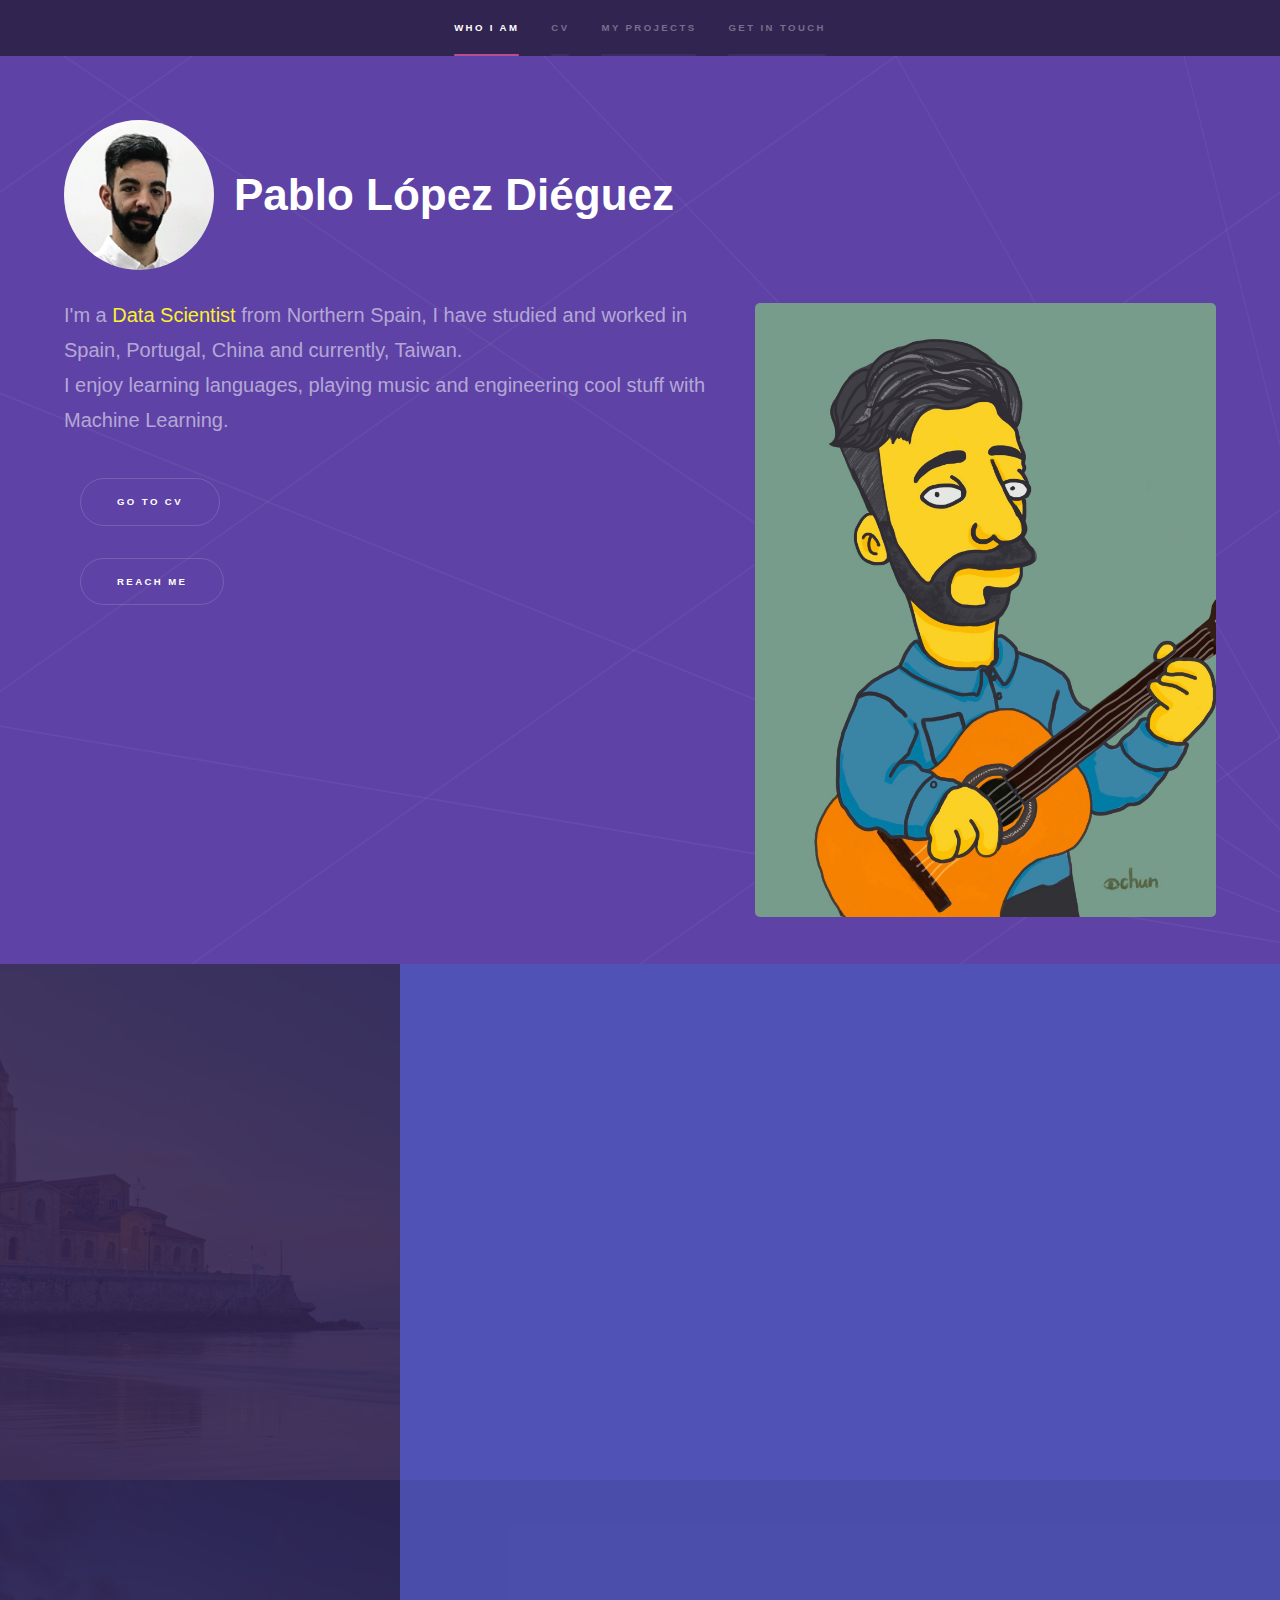
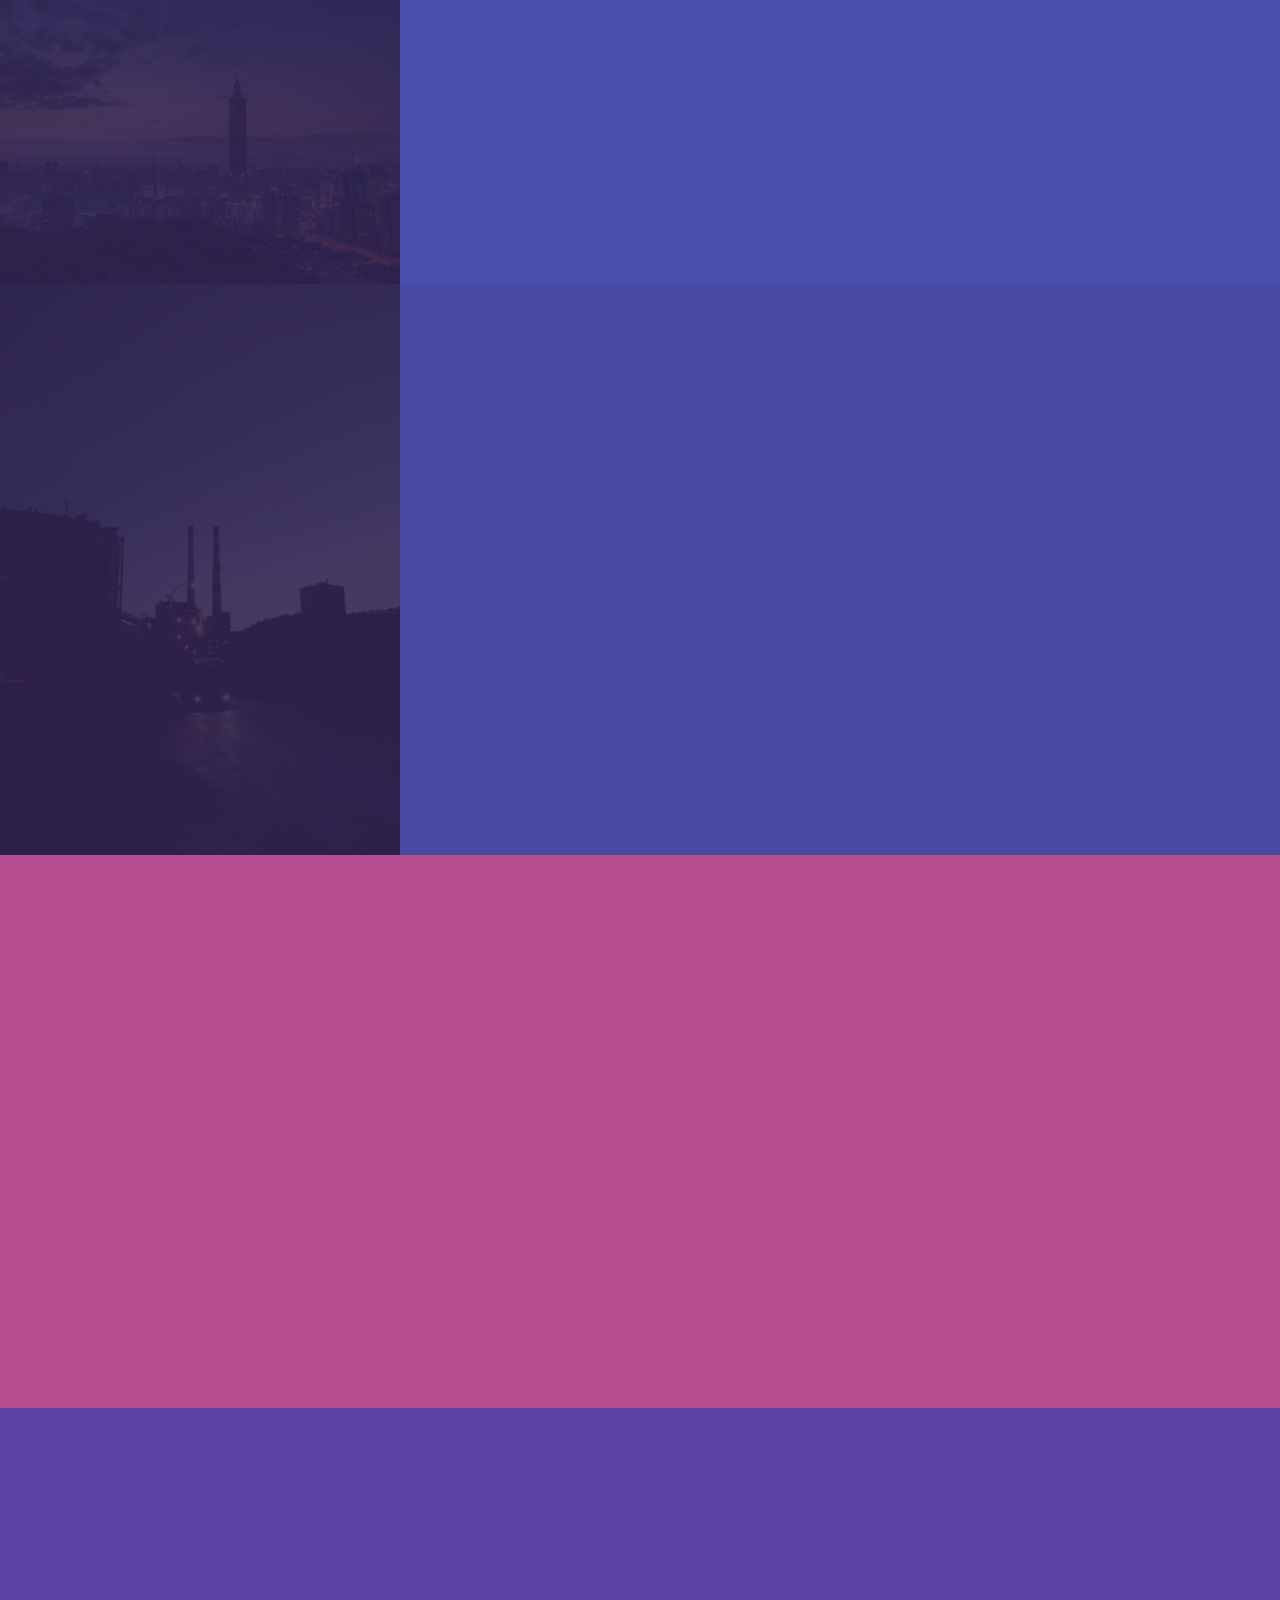
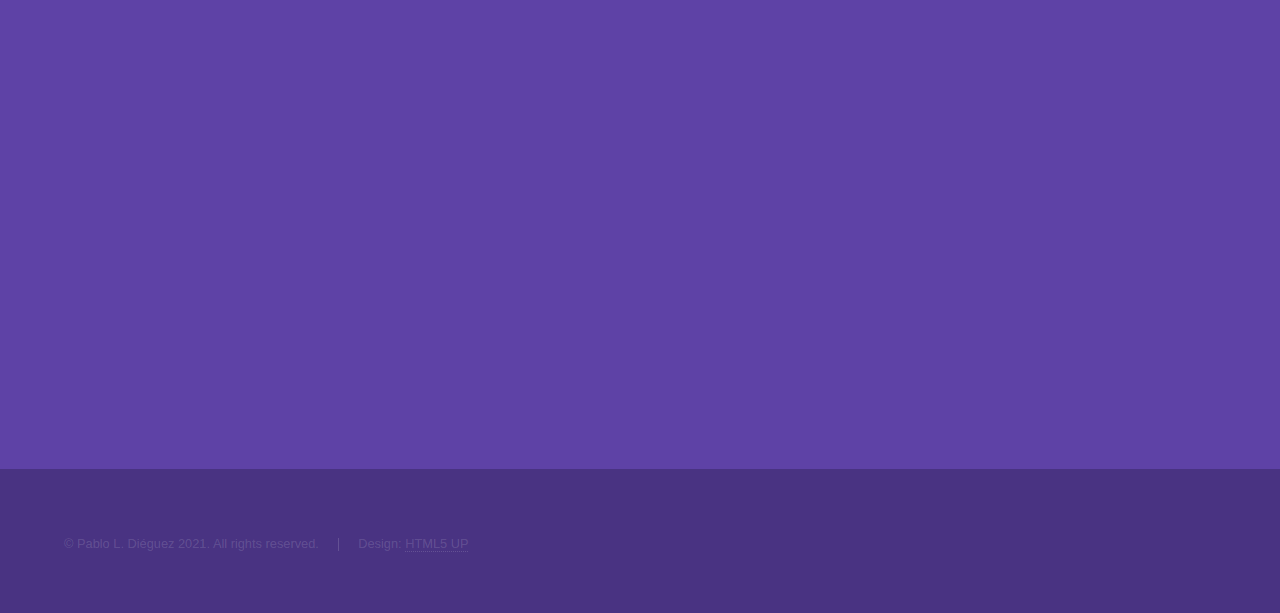
==== commit 2e5eec8c: "Add files via upload" ====
--- a/index.html
+++ b/index.html
@@ -227,11 +227,13 @@
 
 											<h1><a href="https://github.com/pablomp3" class="icon brands fa-github"><span class="label">GitHub</span></a></h1>
 											<h1><a href="https://www.linkedin.com/in/pablomp3" class="icon brands fa-linkedin-in"><span class="label">LinkedIn</span></a></h1>
-											<ul class="icons">
+											<ul class="icons fit">
 												<!--<li><a href="#" class="icon brands fa-twitter"><span class="label">Twitter</span></a></li>-->
 												<!--<li><a href="#" class="icon brands fa-facebook-f"><span class="label">Facebook</span></a></li>-->
 												<!--<li><a href="#" class="icon brands fa-instagram"><span class="label">Instagram</span></a></li>-->
-												<li><a href="https://www.linkedin.com/in/pablomp3" class="icon brands fa-linkedin-in"><span class="label">LinkedIn</span></a></li>
+												<li><h1><a href="https://www.linkedin.com/in/pablomp3" class="icon brands fa-linkedin-in"><span class="label">LinkedIn</span></a></h1></li>
+												<li><h1><a href="https://www.linkedin.com/in/pablomp3" class="icon brands fa-linkedin-in"><span class="label">LinkedIn</span></a></h1></li>
+												<li><h1><a href="https://www.linkedin.com/in/pablomp3" class="icon brands fa-linkedin-in"><span class="label">LinkedIn</span></a></h1></li>
 											</ul>
 										</li>
 									</ul>
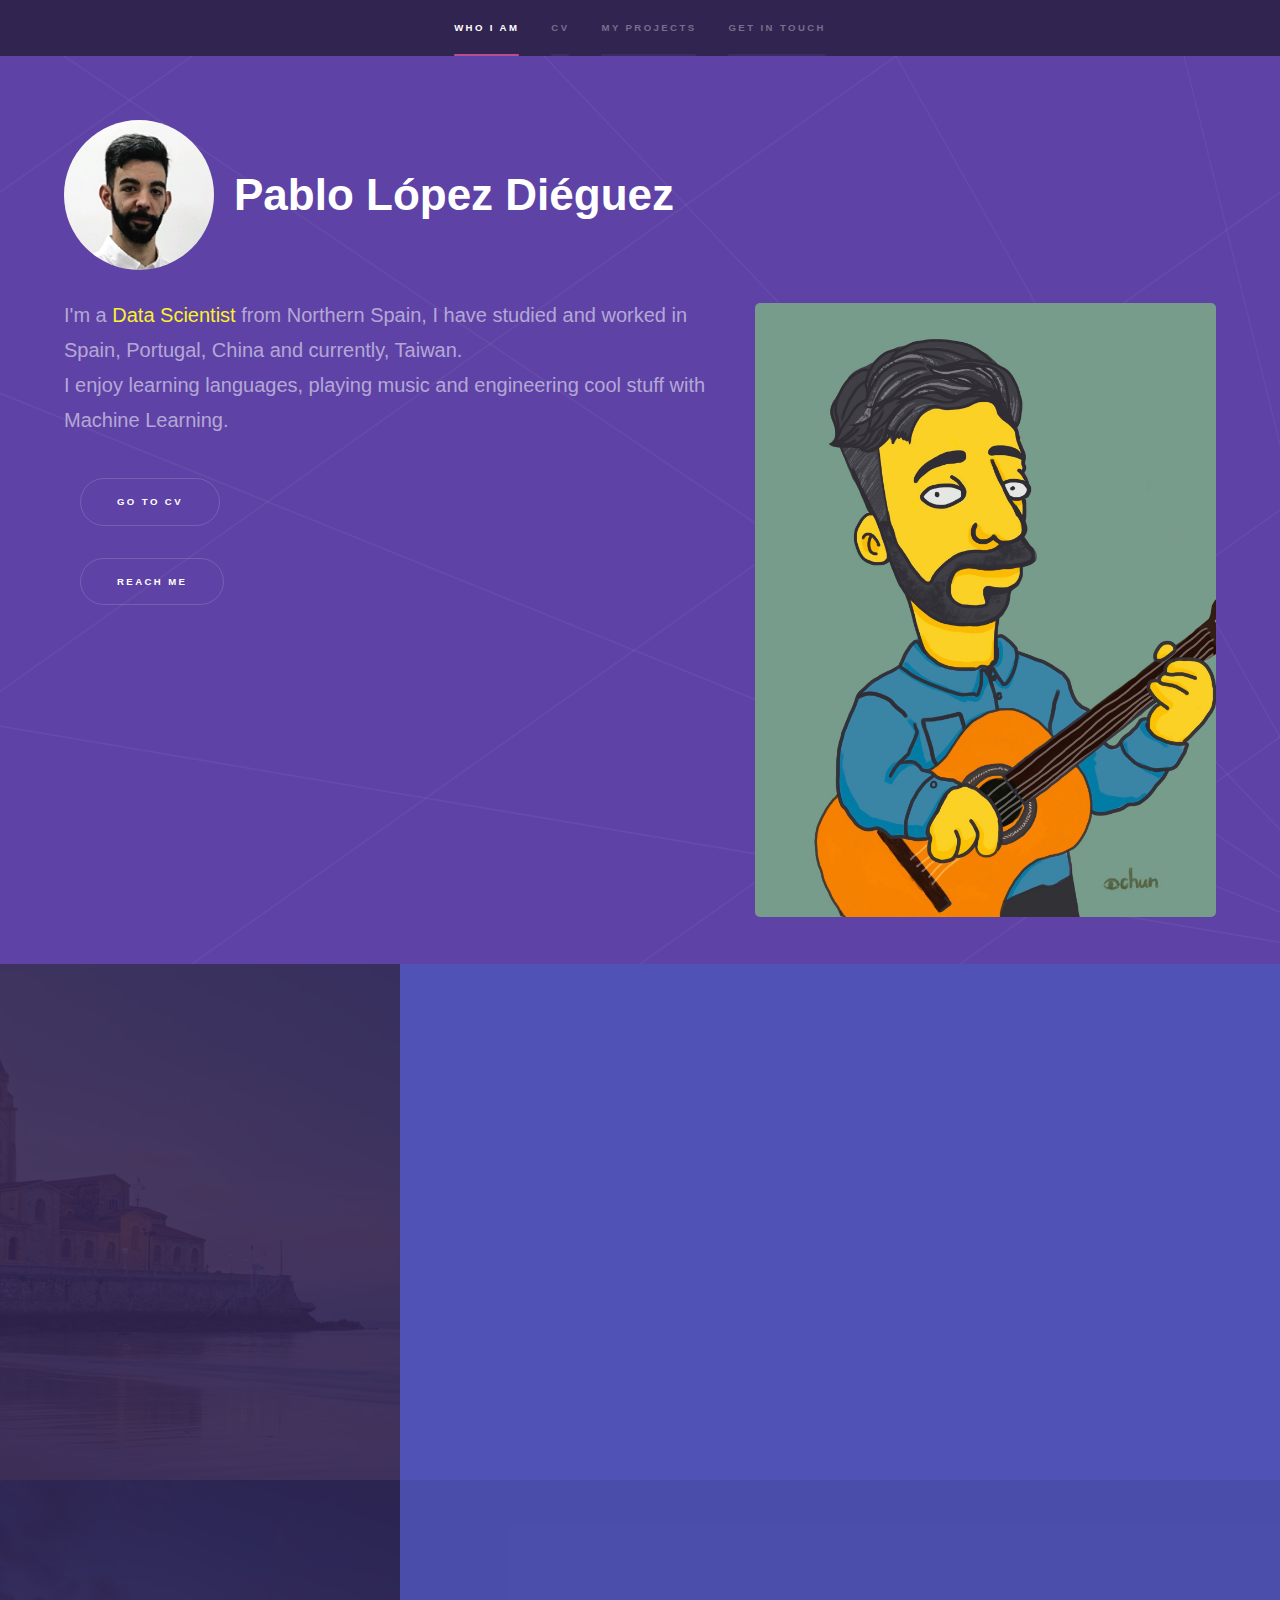
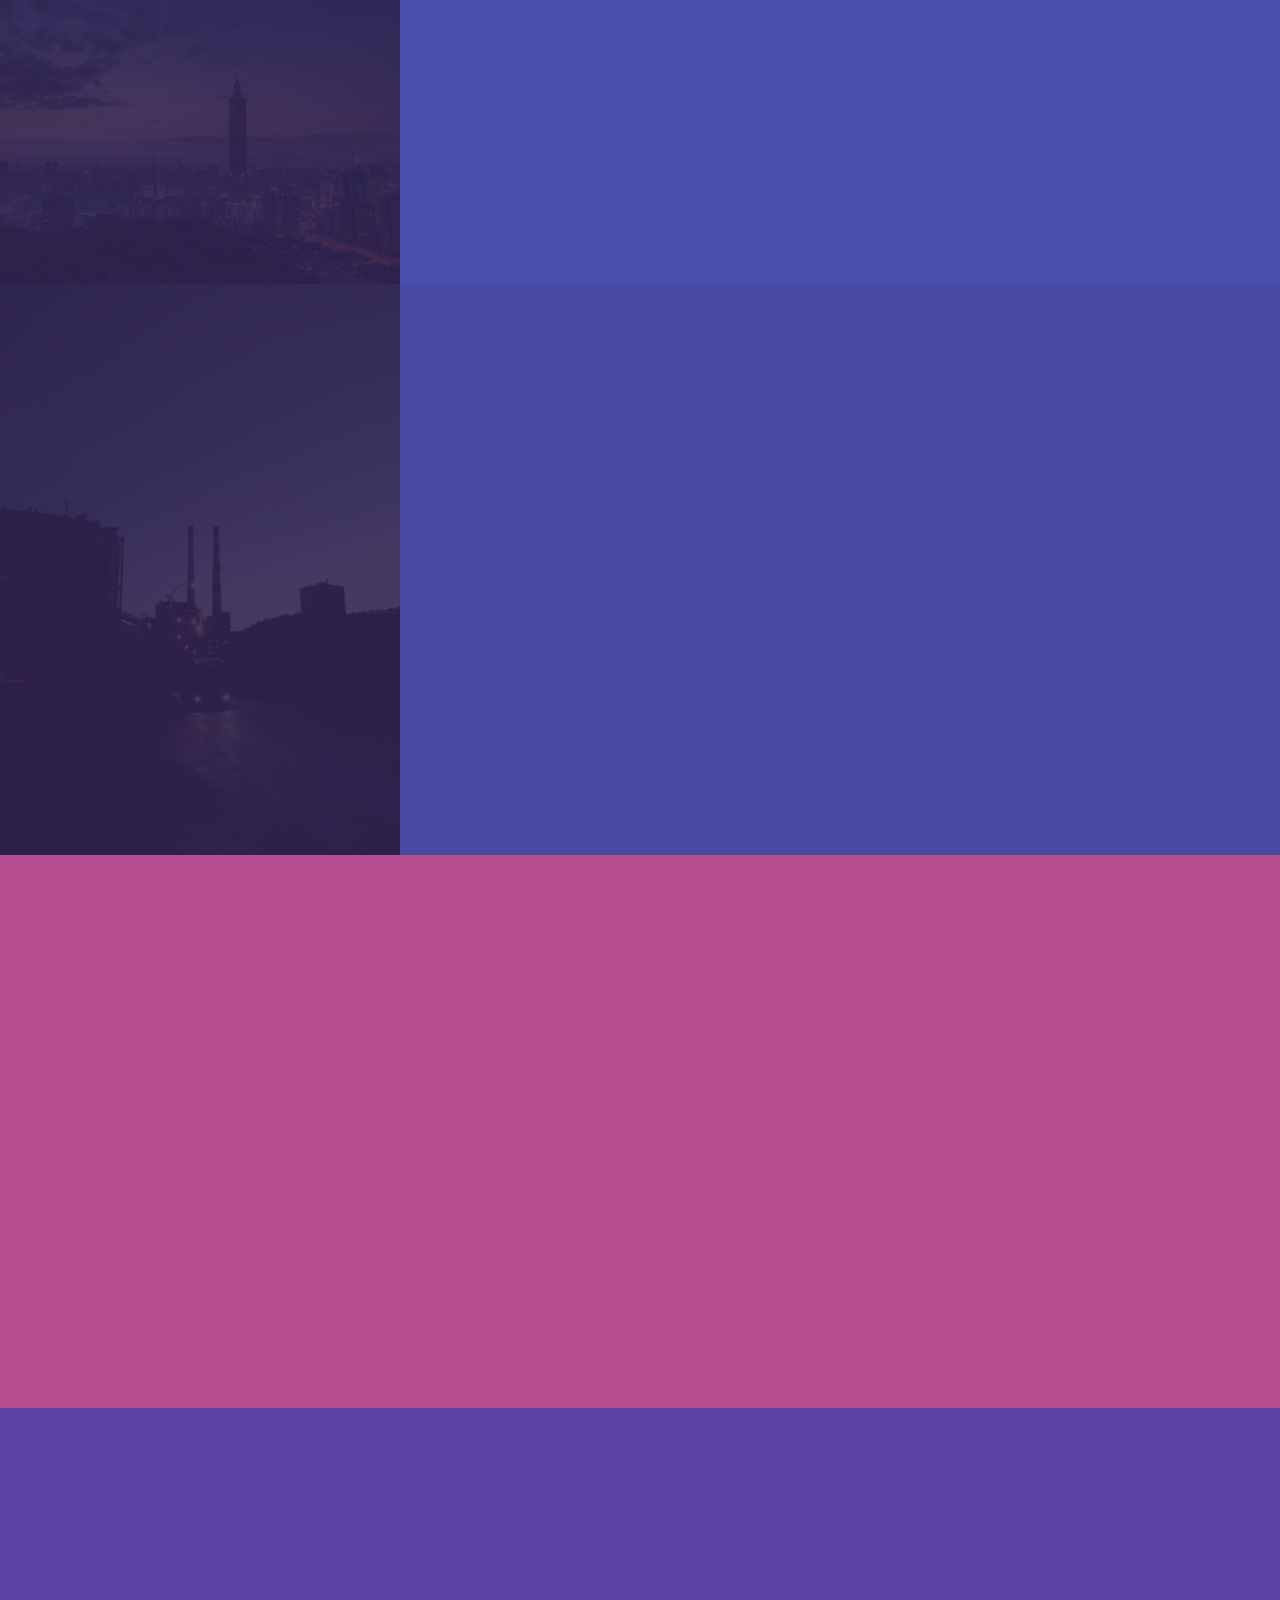
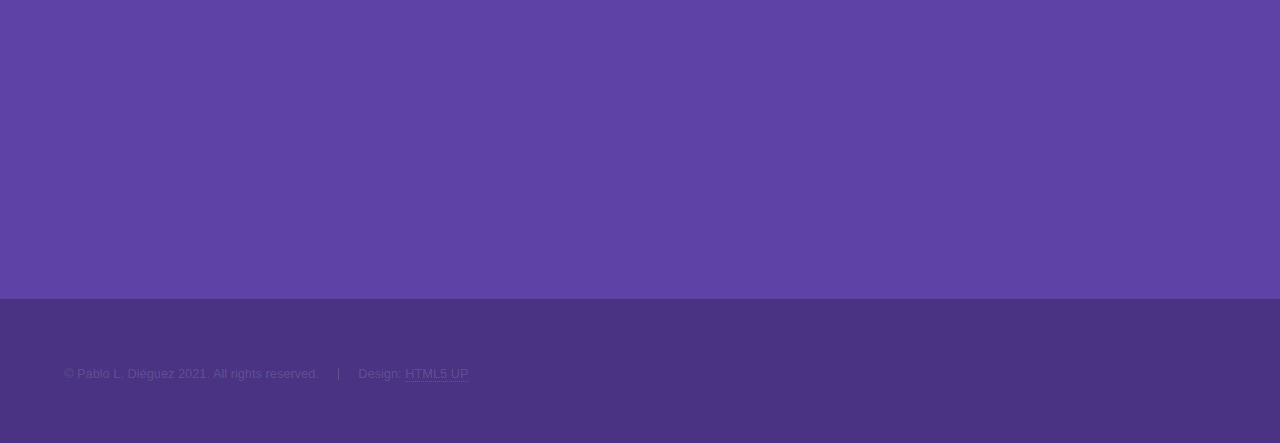
==== commit 9ec32358: "Add files via upload" ====
--- a/index.html
+++ b/index.html
@@ -180,13 +180,7 @@
 					<section id="contactMe" class="wrapper style1 fade-up">
 						<div class="inner">
 							<h2>Get in touch</h2>
-							<p>You can send me an email, check my github and connect me on LinkedIn.</p>
-							<ul class="actions fit">
-								<li><a href="mailto: pablo@gapp.nthu.edu.tw" class="button primary icon solid fa-envelope-open-text">pablo@gapp.nthu.edu.tw</a></li>
-								<li><a href="https://www.linkedin.com/in/pablomp3" class="button icon solid fa-linkedin-in">LinkedIn</a></li>
-								<li><a href="https://github.com/pablomp3" class="button icon solid fa-github">GitHub</a></li>
-							</ul>
-
+							<p>You can send me an email, check my GitHub projects or connect on LinkedIn.</p>
 							<div class="split style1">
 								<!--<section>
 			<form method="post" action="#">
@@ -223,17 +217,13 @@
 				</li>-->
 										<li>
 											<h3>Email & Social</h3>
-											<h3><a href="mailto: pablo@gapp.nthu.edu.tw"> <span class="fas fa-envelope-open-text"></span> pablo@gapp.nthu.edu.tw</a></h3>
-
-											<h1><a href="https://github.com/pablomp3" class="icon brands fa-github"><span class="label">GitHub</span></a></h1>
-											<h1><a href="https://www.linkedin.com/in/pablomp3" class="icon brands fa-linkedin-in"><span class="label">LinkedIn</span></a></h1>
 											<ul class="icons fit">
 												<!--<li><a href="#" class="icon brands fa-twitter"><span class="label">Twitter</span></a></li>-->
 												<!--<li><a href="#" class="icon brands fa-facebook-f"><span class="label">Facebook</span></a></li>-->
 												<!--<li><a href="#" class="icon brands fa-instagram"><span class="label">Instagram</span></a></li>-->
-												<li><h1><a href="https://www.linkedin.com/in/pablomp3" class="icon brands fa-linkedin-in"><span class="label">LinkedIn</span></a></h1></li>
-												<li><h1><a href="https://www.linkedin.com/in/pablomp3" class="icon brands fa-linkedin-in"><span class="label">LinkedIn</span></a></h1></li>
-												<li><h1><a href="https://www.linkedin.com/in/pablomp3" class="icon brands fa-linkedin-in"><span class="label">LinkedIn</span></a></h1></li>
+												<li><h1><a href="mailto: pablo@gapp.nthu.edu.tw" class="fas fa-envelope-open-text"><span class="label">pablo@gapp.nthu.edu.tw</span> pablo@gapp.nthu.edu.tw</a></h1></li>
+												<li><h1><a href="https://www.linkedin.com/in/pablomp3" class="icon brands fa-linkedin-in"><span class="label">LinkedIn</span> LinkedIn</a></h1></li>
+												<li><h1><a href="https://github.com/pablomp3" class="icon brands fa-github"><span class="label">GitHub</span> GitHub</a></h1></li>
 											</ul>
 										</li>
 									</ul>
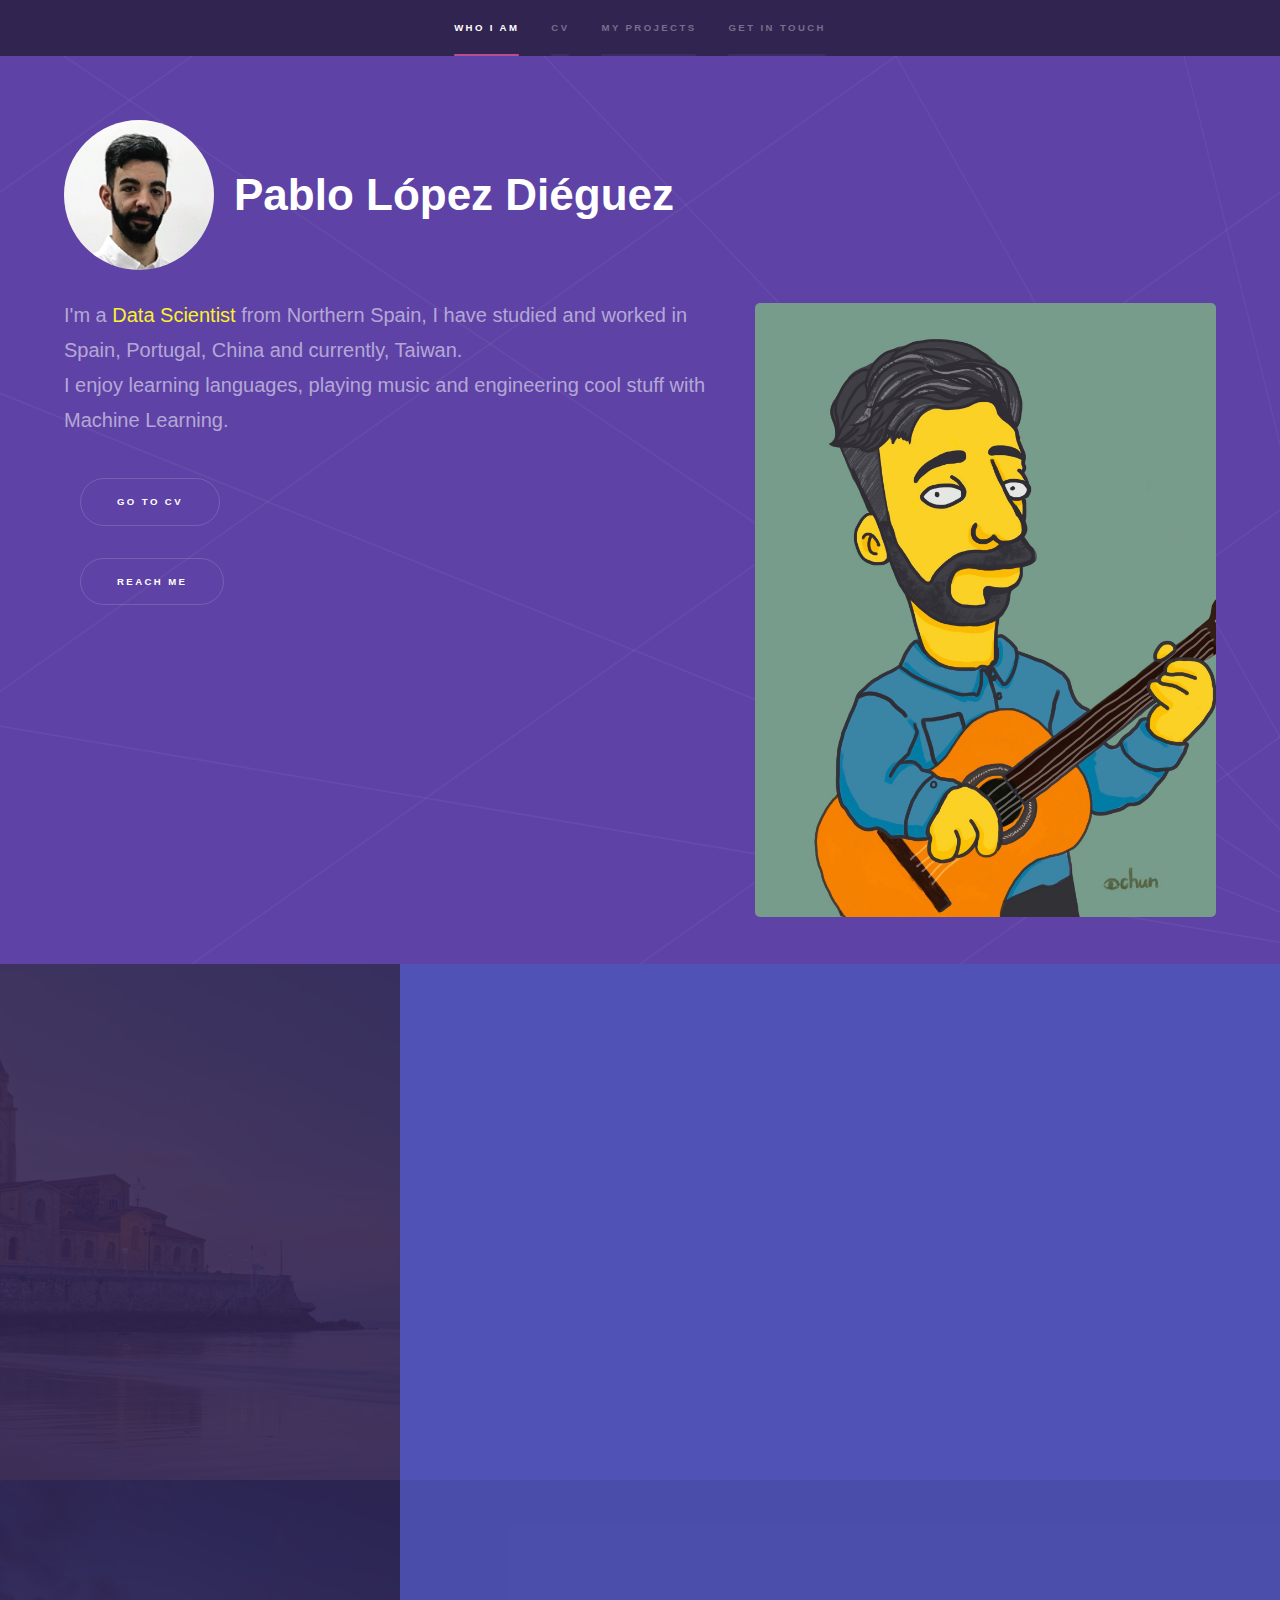
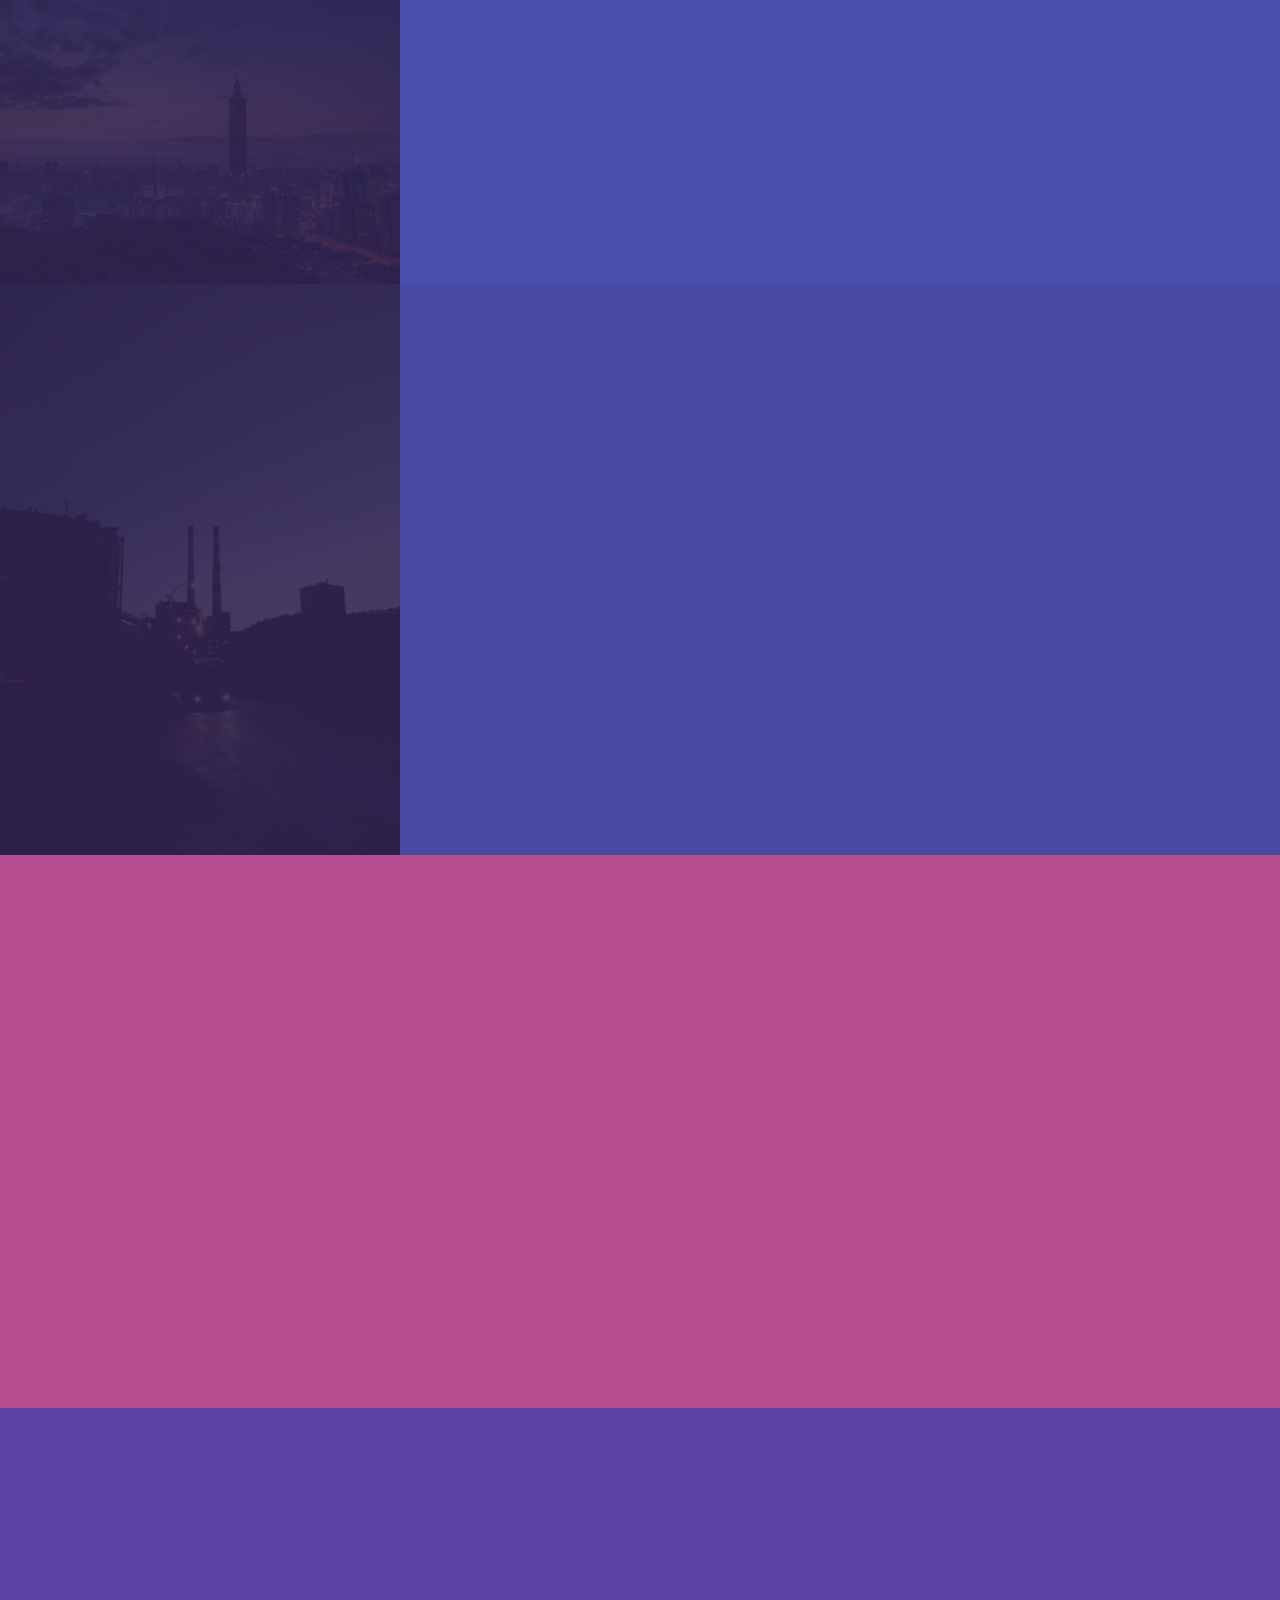
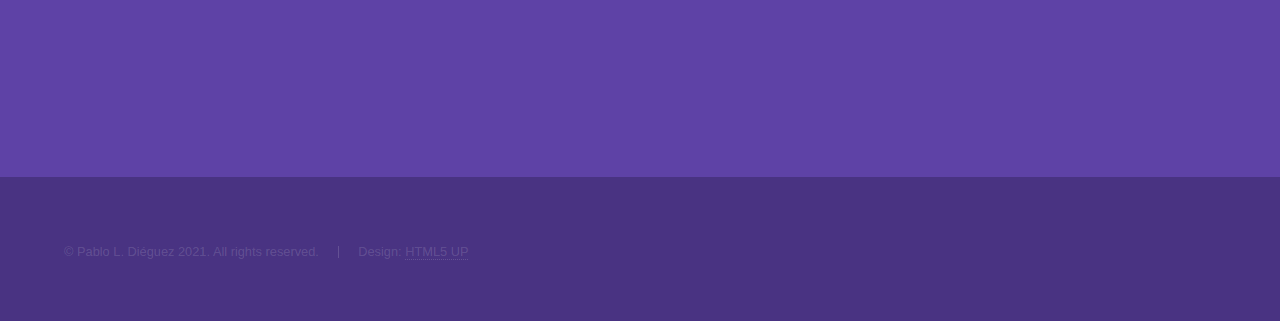
==== commit 63e646a1: "Add files via upload" ====
--- a/index.html
+++ b/index.html
@@ -221,9 +221,9 @@
 												<!--<li><a href="#" class="icon brands fa-twitter"><span class="label">Twitter</span></a></li>-->
 												<!--<li><a href="#" class="icon brands fa-facebook-f"><span class="label">Facebook</span></a></li>-->
 												<!--<li><a href="#" class="icon brands fa-instagram"><span class="label">Instagram</span></a></li>-->
-												<li><h1><a href="mailto: pablo@gapp.nthu.edu.tw" class="fas fa-envelope-open-text"><span class="label">pablo@gapp.nthu.edu.tw</span> pablo@gapp.nthu.edu.tw</a></h1></li>
-												<li><h1><a href="https://www.linkedin.com/in/pablomp3" class="icon brands fa-linkedin-in"><span class="label">LinkedIn</span> LinkedIn</a></h1></li>
-												<li><h1><a href="https://github.com/pablomp3" class="icon brands fa-github"><span class="label">GitHub</span> GitHub</a></h1></li>
+												<li><h1><a href="mailto: pablo@gapp.nthu.edu.tw" class="fas fa-envelope-open-text"><span class="label"></span></a></h1></li>
+												<li><h1><a href="https://www.linkedin.com/in/pablomp3" class="icon brands fa-linkedin-in"><span class="label"></span></a></h1></li>
+												<li><h1><a href="https://github.com/pablomp3" class="icon brands fa-github"><span class="label"></span></a></h1></li>
 											</ul>
 										</li>
 									</ul>
